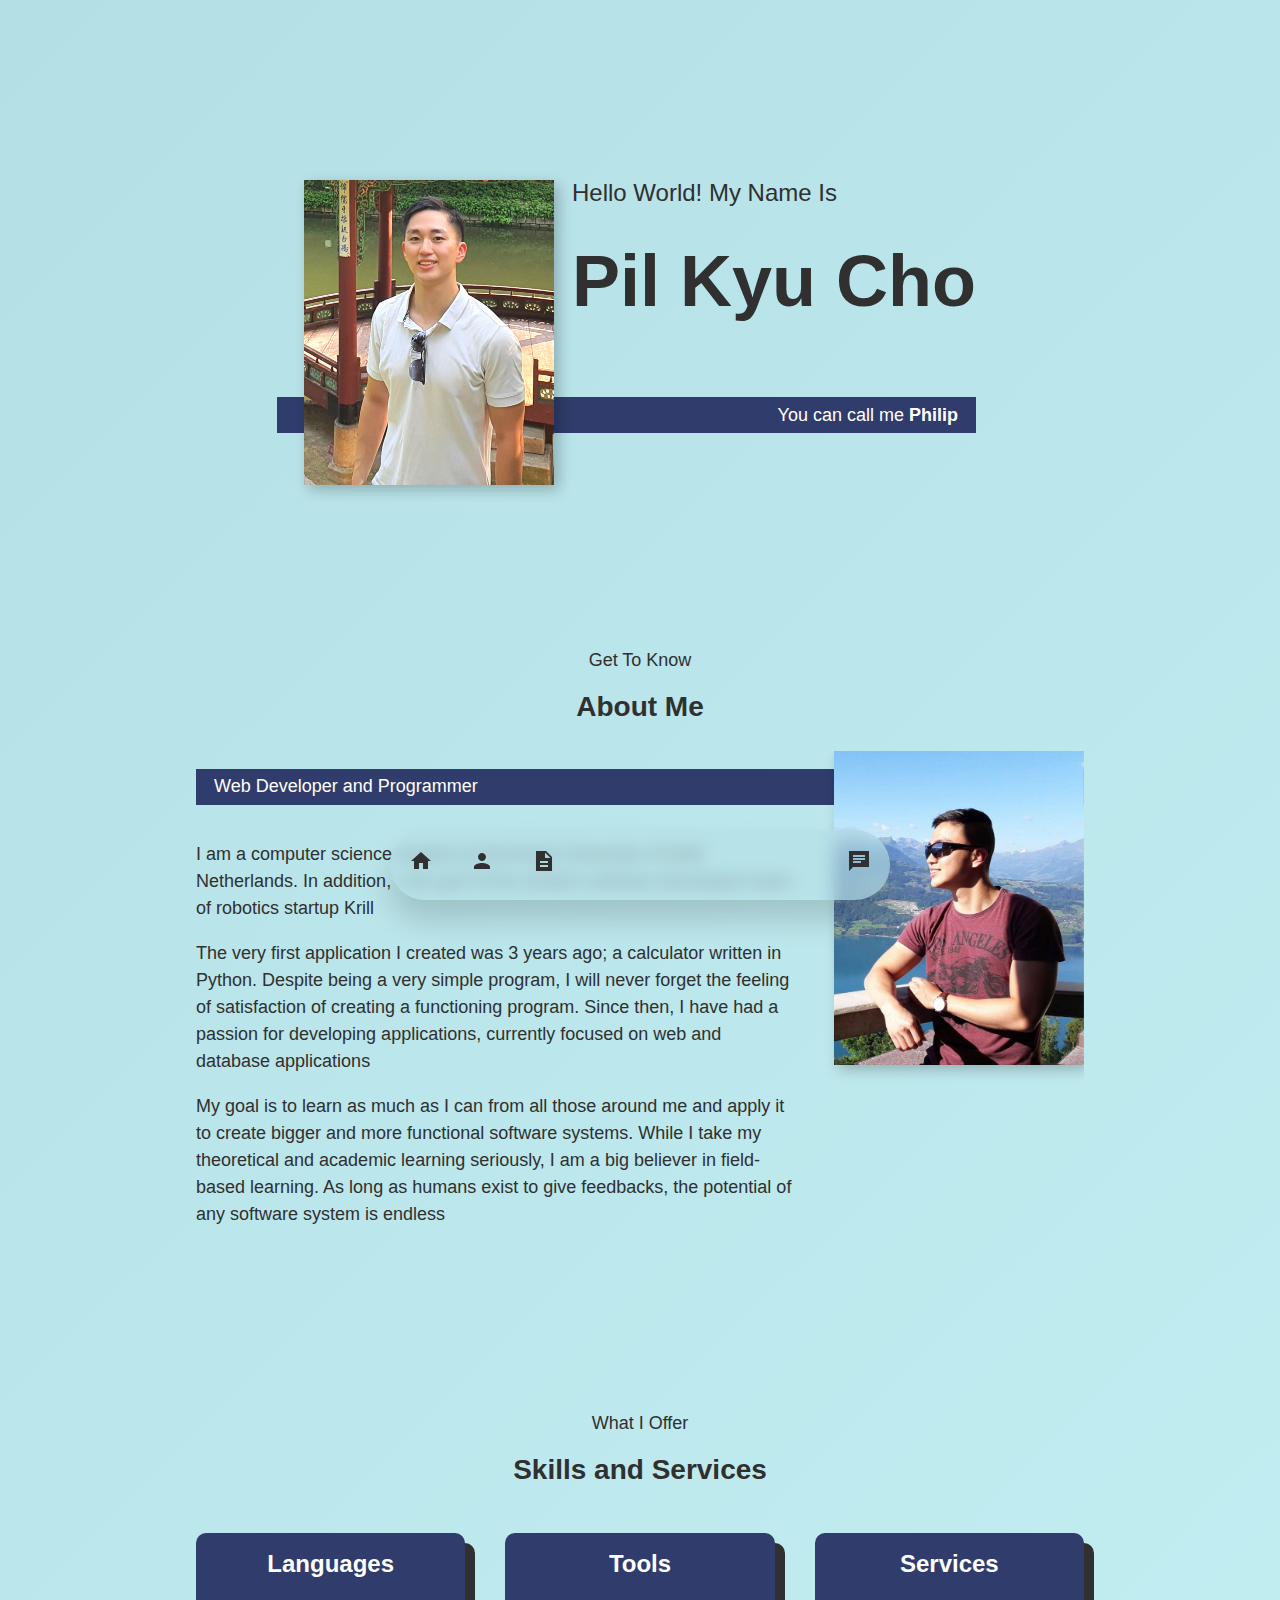
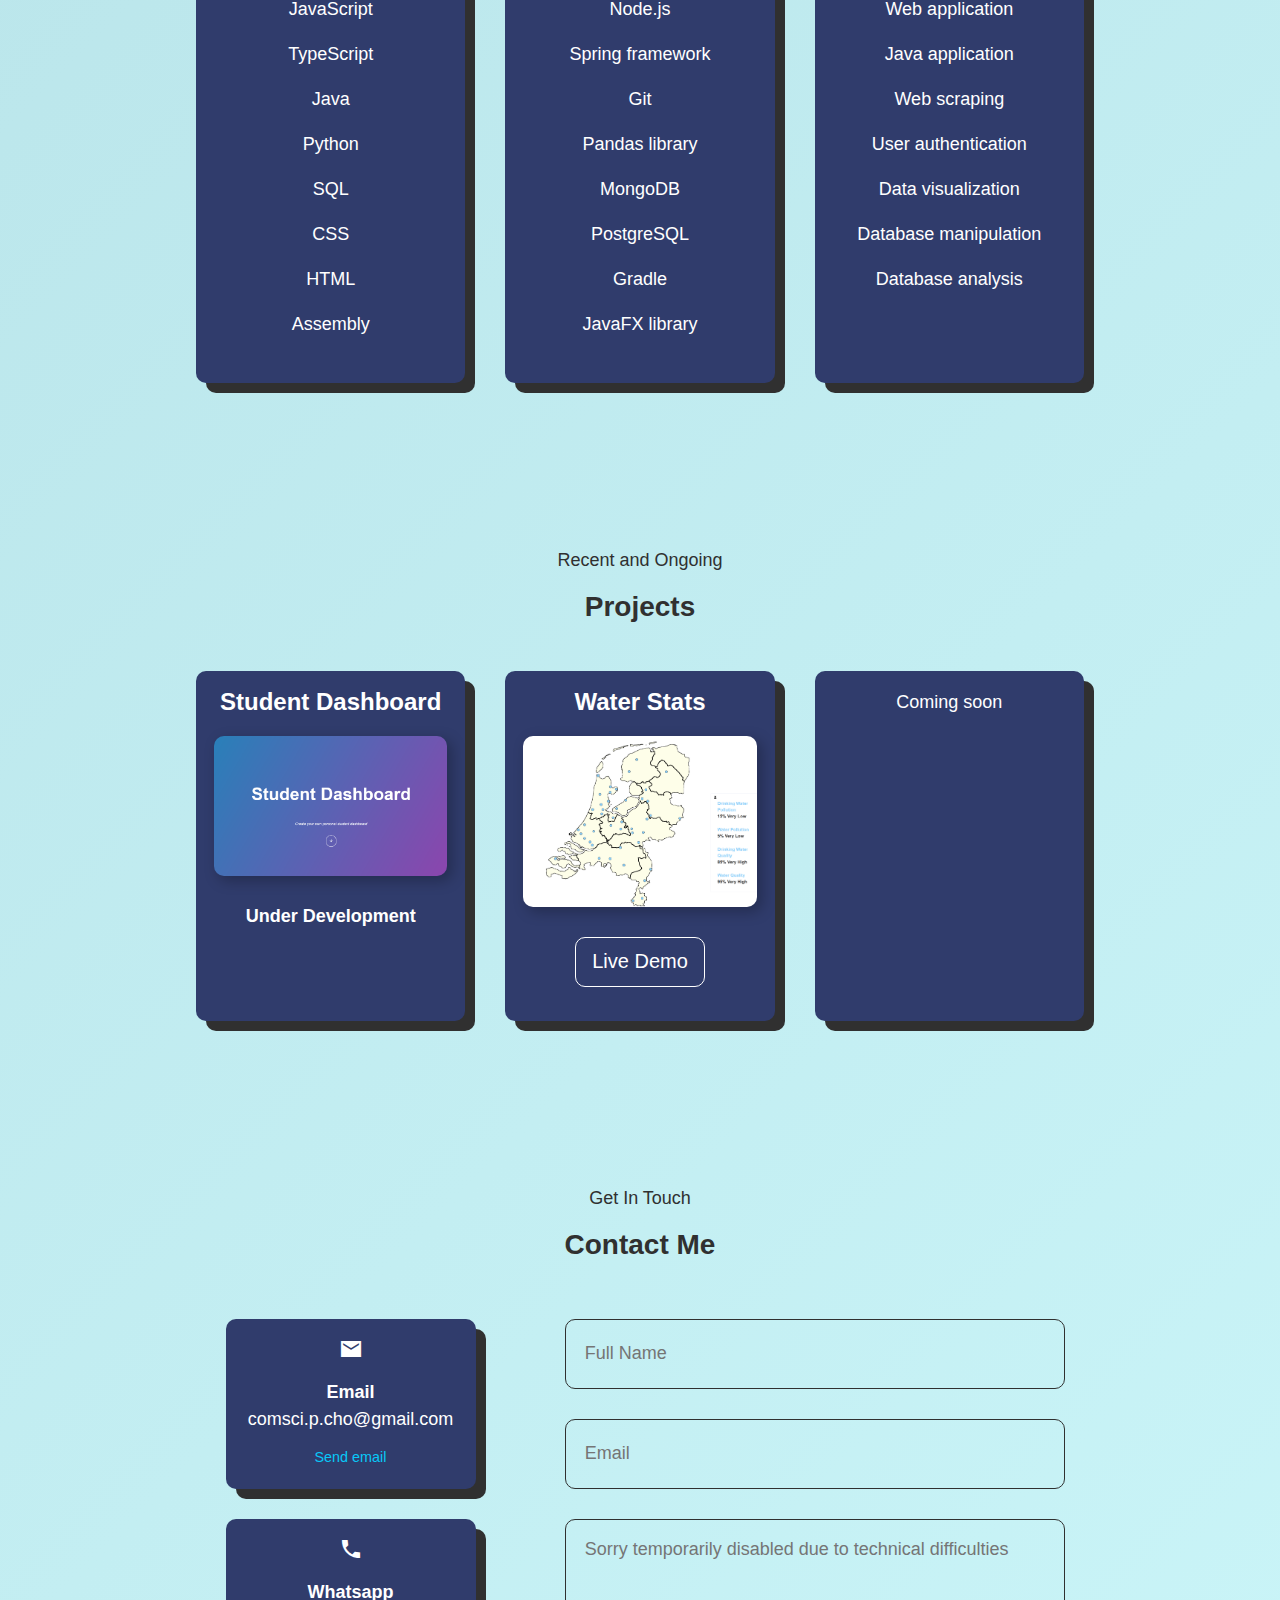
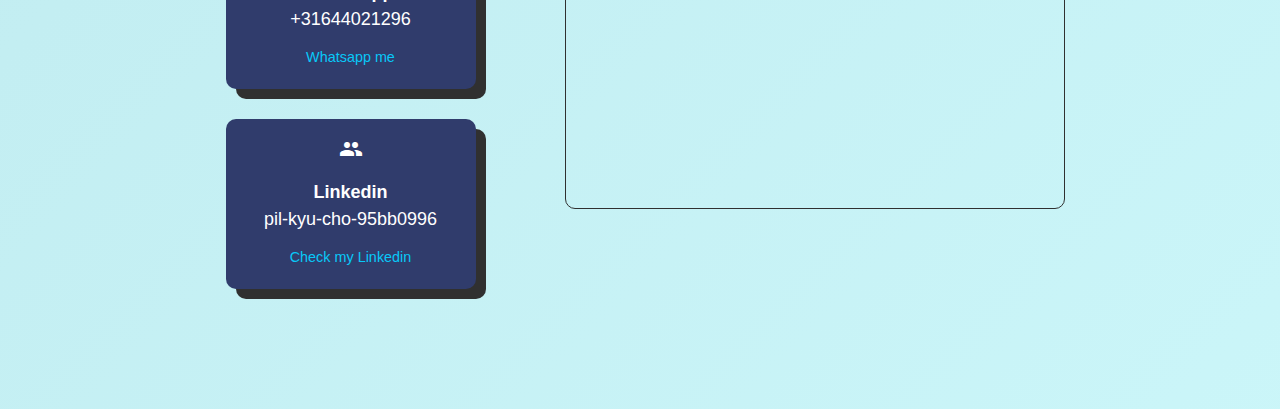
==== index.html @ 282c8490 "screenshot" ====
<!DOCTYPE html>
<html lang="en">
<head>
    <meta charset="UTF-8">
    <meta http-equiv="X-UA-Compatible" content="IE=edge">
    <meta name="viewport" content="width=device-width, initial-scale=1.0">
    <link rel="stylesheet" href="styles/style.css">
    <link rel="stylesheet" href="https://fonts.googleapis.com/icon?family=Material+Icons+Sharp"/>
    <link rel="icon" type="image/x-icon" href="images/icon.png">
    <title>Pil Kyu Cho</title>
</head>
<body>
    <!-- Home -->
    <section id="home" class="home">
        <h1 class="section_title">Hello World! My Name Is <strong>Pil Kyu Cho</strong></h1>
        <p class="section_description">You can call me <strong>Philip</strong></p>
        <img src="images/profile.png" alt="" class="home_img">
    </section>

    <!-- About me -->
    <section id="about_me" class="about_me">
        <p class="subtitle">Get To Know</p>
        <h2 class="title">About Me</h2>
        <div class="grid">
            <p class="section_description">Web Developer and Programmer</p>
            <div class="about_me_body">
                <p>I am a computer science student at Technical University of Delft, Netherlands. In addition, I am part of the 
                    student software developent team of robotics startup Krill</p>
                <p>The very first application I created was 3 years ago; a calculator written in Python. Despite being a very
                    simple program, I will never forget the feeling of satisfaction of creating a functioning program. Since then, 
                    I have had a passion for developing applications, currently focused on web and database applications</p>
                <p>My goal is to learn as much as I can from all those around me and apply it to create bigger and more 
                    functional software systems. While I take my theoretical and academic learning seriously, I am a big believer in 
                    field-based learning. As long as humans exist to give feedbacks, the potential of any software system is endless</p>
            </div>
            <img src="images/scene.png" class="about_me_img">
        </div>
    </section>

    <!-- services -->
    <section id="services" class="services">
        <p class="subtitle">What I Offer</p>
        <h2 class="title">Skills and Services</h2>
        <div class="cards">
            <!-- Languages -->
            <div class="card">
                <h3>Languages</h3>
                <p>JavaScript</p>
                <p>TypeScript</p>
                <p>Java</p>
                <p>Python</p>
                <p>SQL</p>
                <p>CSS</p>
                <p>HTML</p>
                <p>Assembly</p>
            </div>

            <!-- Tools -->
            <div class="card">
                <h3>Tools</h3>
                <p>Node.js</p>
                <p>Spring framework</p>
                <p>Git</p>
                <p>Pandas library</p>
                <p>MongoDB</p>
                <p>PostgreSQL</p>
                <p>Gradle</p>
                <P>JavaFX library</P>
            </div>

            <!-- Services -->
            <div class="card">
                <h3>Services</h3>
                <p>Web application</p>
                <p>Java application</p>
                <p>Web scraping</p>
                <p>User authentication</p>
                <p>Data visualization</p>
                <p>Database manipulation</p>
                <p>Database analysis</p>
            </div>
        </div>
    </section>

    <!-- project -->
    <section id="project" class="project">
        <p class="subtitle">Recent and Ongoing</p>
        <h2 class="title">Projects</h2>
        <div class="project_cards">

            <!-- project item #1 -->
            <div class="project_card">
                <h3>Student Dashboard</h3>
                <img src="images/dashboard.png">
                <br>
                <div><strong>Under Development</strong></div>
                <!-- <a href=""><button>Live Demo</button></a> -->
            </div>

            <!-- project item #2 -->
            <div class="project_card">
                <h3>Water Stats</h3>
                <img src="images/waterstats.png">
                <a href="https://netherlands-water-stats.herokuapp.com/"><button>Live Demo</button></a>
            </div>

            <!-- project item #3 -->
            <div class="project_card">
                <!-- <h3>Quote Generator</h3> -->
                <div>Coming soon</div>
                <!-- <img src="images/waterstats.png">
                <a href=""><button>Live Demo</button></a> -->
            </div>
        </div>
    </section>

     <!-- contact -->
    <section id="contact" class="contact">
        <p class="subtitle">Get In Touch</p>
        <h2 class="title">Contact Me</h2>
        <div class="contact_container">
            <div class="contact_cards">
                <!-- Email -->
                <div class="contact_card">
                    <span class="material-icons-sharp">email</span>
                    <div><strong>Email</strong></div>
                    <div class="detail">comsci.p.cho@gmail.com</div>
                    <a href="mailto:comsci.p.cho@gmail.com">Send email</a>
                </div>

                <!-- Whatsapp -->
                <div class="contact_card">
                    <span class="material-icons-sharp">call</span>
                    <div><strong>Whatsapp</strong></div>
                    <div class="detail">+31644021296</div>
                    <a href="https://wa.me/31644021296">Whatsapp me</a>
                </div>

                <!-- Linkedin -->
                <div class="contact_card">
                    <span class="material-icons-sharp">group</span>
                    <div><strong>Linkedin</strong></div>
                    <div class="detail">pil-kyu-cho-95bb0996</div>
                    <a href="https://www.linkedin.com/in/pil-kyu-cho-95bb0996/">Check my Linkedin</a>
                </div>
            </div>

            <!-- Message form -->
            <form onsubmit="sendEmail(); reset(); return false;">
                <div class="txt-field">
                    <input class="name" placeholder="Full Name" maxlength="50" type="text" id="name" required>
                </div>
                <div class="txt-field">
                    <input class="email" placeholder="Email" maxlength="50" type="email" id="email" required>
                </div>
                <div class="txt-field">
                    <textarea class="message" placeholder="Sorry temporarily disabled due to technical difficulties" maxlength="200" id="message"></textarea>
                </div>
                <!-- <button type="submit">Send Message</button> -->
            </form>
        </div>
    </section>

    <!-- Nav -->
    <div class="navigation">
        <div>
            <a href="#home">
                <span class= "material-icons-sharp">home</span>
            </a>
        </div>
        <div>
            <a href="#about_me">
                <span class="material-icons-sharp">person</span>
            </a>
        </div>
        <div>
            <a href="#services">
                <span class="material-icons-sharp">description</span>
            </a>
        </div>
        <div>
            <a href="#project">
                <span class="material-icons-sharp">handshake</span>
            </a>
        </div>
        <div>
            <a href="#contact">
                <span class="material-icons-sharp">chat</span>
            </a>
        </div>
    </div>
    <script src="https://smtpjs.com/v3/smtp.js"></script>
    <script>
    </script>
</body>
</html>
---- styles/style.css ----
*,
*::before,
*::after {
    box-sizing: border-box;
    overflow-x: hidden;
    scroll-behavior: smooth;
}

:root {
    --color-dark: #303030;
    --color-light: #fff;
    --color-accent: #303c6c;
    --color-chill: #08c8f8;

    --ff-primary: 'Poppins', sans-serif;
    --ff-secondary: 'Poppins', sans-serif;
    --fw-reg: 300;
    --fw-bold: 700;

    --fs-h1: 3rem;
    --fs-h2: 1.50rem;
    --fs-h3: 1.25rem;
    --fs-body: 1rem;
    --fs-a: 0.9rem;

    --bs: 0.25em 0.25em 0.75em rgba(0, 0, 0, 0.25);
}

@media (min-width: 800px) {
    :root {
        --fs-h1: 4.5rem;
        --fs-h2: 1.75rem;
        --fs-h3: 1.5rem;
        --fs-body: 1.125rem;
    }
}

body {
    background: linear-gradient(-45deg, #FBE8A6, #F4976C, #D2FDFF, #B4DFE5);
    background-size: 400% 400%;
	animation: gradient 15s ease infinite;
    color: var(--color-dark);
    margin: 0;
    font-family: var(--ff-primary);
    font-size: var(--fs-body);
    line-height: 1.5;
}

@keyframes gradient {
	0% {
		background-position: 0% 50%;
	}
	50% {
		background-position: 100% 50%;
	}
	100% {
		background-position: 0% 50%;
	}
}

section {
    padding-top: 7em;
    padding-left: 2em;
    padding-right: 2em;
}

img {
    display: block;
    max-width: 100%;
    box-shadow: var(--bs);
}

h1, h2, h3 {
    line-height: 1.1;
    margin: 0;
}

h1 {font-size: var(--fs-h1);}
h2 {font-size: var(--fs-h2);}
h3 {font-size: var(--fs-h3);}


/* General */
.section_title {
    font-size: var(--fs-h3);
    font-weight: var(--fw-reg);
    margin-bottom: 1em;
    text-align: left;
}

.section_title strong{
    display: block;
    overflow-y: hidden;
    margin-top: 0.5em;
    font-size: var(--fs-h1);
    font-weight: var(--fw-bold);
}

.section_description {
    background: var(--color-accent);
    font-family: var(--ff-secondary);
    padding: 0.25em 1em;
    color: var(--color-light);
    margin-bottom: 1em;
}

.title, .subtitle{
    text-align: center;
    margin-bottom: 1em;
    overflow-y: hidden;
}

button {
    margin-top: 20px;
    border-radius: 20px;
    padding: 1rem 2rem;
    font-size: 20px;
    color: var(--color-dark);
    cursor: pointer;
    outline: none;
    background-color: Transparent;
    border: 1px solid var(--color-dark);
}

button:hover {
    background: var(--color-accent);
    transition: 0.2s;
    color: var(--color-light);
    border-color: var(--color-accent);
}

h3 {
    overflow-y: hidden;
}

/* Home */
.home {
    position: relative;
    text-align: center;
    padding-bottom: 1em;
}

@media (min-width: 600px) {
    .home {
        padding-top: 10em;
        display: grid;
        width: min-content;
        margin: 0 auto;
        grid-column-gap: 1em;
        grid-template-areas: 
            "img title"
            "img subtitle";
        grid-template-columns: min-content max-content;
    }

    .home_img {
        grid-area: img;
        min-width: 250px;
        position: relative;
        z-index: 2;
    }

    .section_description {
        align-self: start;
        grid-column: -1/1;
        grid-row: 2;
        text-align: right;
        position: relative;
        left: -1.5em;
        width: calc(100% + 1.5em)
    }
}

/* About me */
.about_me {
    max-width: 1000px;
    margin: 0 auto;
}

.about_me .section_description {
    text-align: center;
    left: 0;
}

@media (min-width: 600px) {
    .grid {
        display: grid;
        margin: 20px;
        grid-template-columns: 1fr 250px;
        grid-template-areas: 
            "title img"
            "subtitle img"
            "text img";
        grid-column-gap: 2em;
    }

    .about_me .section_description {
        grid-column: -1/1;
        grid-row: 1;
        position: relative;
        padding-right: calc(250px + 4em);
        text-align: left;
    }

    .about_me_img {
        grid-area: img;
        z-index: 1;
    }
}

/* Skills and services */
.services {
    text-align: center;
    max-width: 500px;
    margin: 0 auto;
}

.services .cards {
    display: inline-block;
    align-items: center;
    color: var(--color-light);
}

.services .card {
    background: var(--color-accent);
    border-radius: 10px;
    box-shadow: 10px 10px var(--color-dark);
    margin: 30px 10px 30px;
    width: 250px;
    height: 450px;
    padding: 1em;
}

.services .p {
    text-align: left;
}


@media (min-width: 1000px) {
    .services {
        max-width: 1000px;
    }

    .services .cards {
        display: flex;
    }

    .services .card {
        width: 300px;
        margin: 20px;
    }
}

/* Project */
.project {
    text-align: center;
    max-width: 500px;
    margin: 0 auto;
}

.project_cards {
    display: inline-block;
    align-items: center;
    color: var(--color-light);
}

.project_card {
    background: var(--color-accent);
    border-radius: 10px;
    box-shadow: 10px 10px var(--color-dark);
    margin: 30px 10px 30px;
    width: 250px;
    height: 350px;
    padding: 1em;
    overflow: hidden;
}

.project_card img {
    border-radius: 10px;
    margin-top: 20px;
}

.project_card button {
    border-radius: 10px;
    margin-top: 30px;
    padding: 0.8rem 1rem;
    background-color: Transparent;
    color: var(--color-light);
    border: 1px solid var(--color-light);
}

.project_card button:hover {
    transition: 0.2s;
    color: var(--color-chill);
    border-color: var(--color-chill);
}

@media (min-width: 1000px) {
    .project {
        max-width: 1000px;
    }

    .project_cards {
        display: flex;
    }

    .project_card {
        width: 300px;
        margin: 20px;
    }
}

/* Contact */
.contact {
    max-width: 1000px;
    margin: 0 auto;
    margin-bottom: 100px;
}

.contact_container {
    margin: 0 auto;
}

.contact_cards {
    text-align: center;
    margin: 0 auto;
    height: 620px;
    width: 270px;
    color: var(--color-light);
}

.contact_card {
    background: var(--color-accent);
    border-radius: 10px;
    box-shadow: 10px 10px var(--color-dark);
    padding: 1em;
    margin: 0 auto;
    margin-top: 30px;
    width: 250px;
    height: 170px;
}

.contact_card .detail {
    margin-bottom: 10px;
}

.contact_card span {
    margin-bottom: 10px;
}

.contact_card a {
    color: var(--color-chill);
    text-decoration: none;
    font-size: var(--fs-a);
}

.contact_card a:hover {
    text-decoration: underline;
}

.contact form {
    border-radius: 10px;
    margin: 0 auto;
    width: 280px;
    height: 620px;
}

.contact form button{
    cursor: pointer;
}

.contact .name {
    margin-top: 30px;
}

.contact .name, .contact .email {
    height: 70px;
    font-size: var(--fs-body);
    width: 100%;
    padding: 1.2rem;
    margin-bottom: 30px;
    border-radius: 10px;
    border: 1px solid var(--color-dark);
    background: none;
    outline: none;
}

.contact .message {
    width: 100%;
    height: 290px;
    font-size: var(--fs-body);
    border-radius: 10px;
    border: 1px solid var(--color-dark);
    background: none;
    outline: none;
    resize: none;
    font-family: var(--ff-primary);
    padding: 1.2rem;
    
}

@media (min-width: 900px) {
    .contact_container {
        display: flex;
        grid-template-columns: 30% auto;
    }

    .contact_cards {
        margin: 0 auto;
        text-align: center;
    }

    .contact form {
        width: 500px;
    }
}

/* Navigation */
.navigation {
    border-radius: 40px;
    min-width: 300px;
    width: 350px;
    height: 70px;
    position: fixed;
    left: 50%;
    bottom: 0;
    transform: translateX(-50%);
    display: flex;
    justify-content: center;
    align-items: center;
    z-index: 2;
    background-color: #b4dfe59f;
    -webkit-backdrop-filter: blur(8px);
    backdrop-filter: blur(8px);
    box-shadow: 0 20px 30px rgba(0, 0, 0, 0.15);
}

.navigation div {
    margin: 0 auto;
}

.navigation span {
    color: var(--color-dark);
}

@media (min-width: 900px) {
    .navigation {
        width: 500px;
    }
}
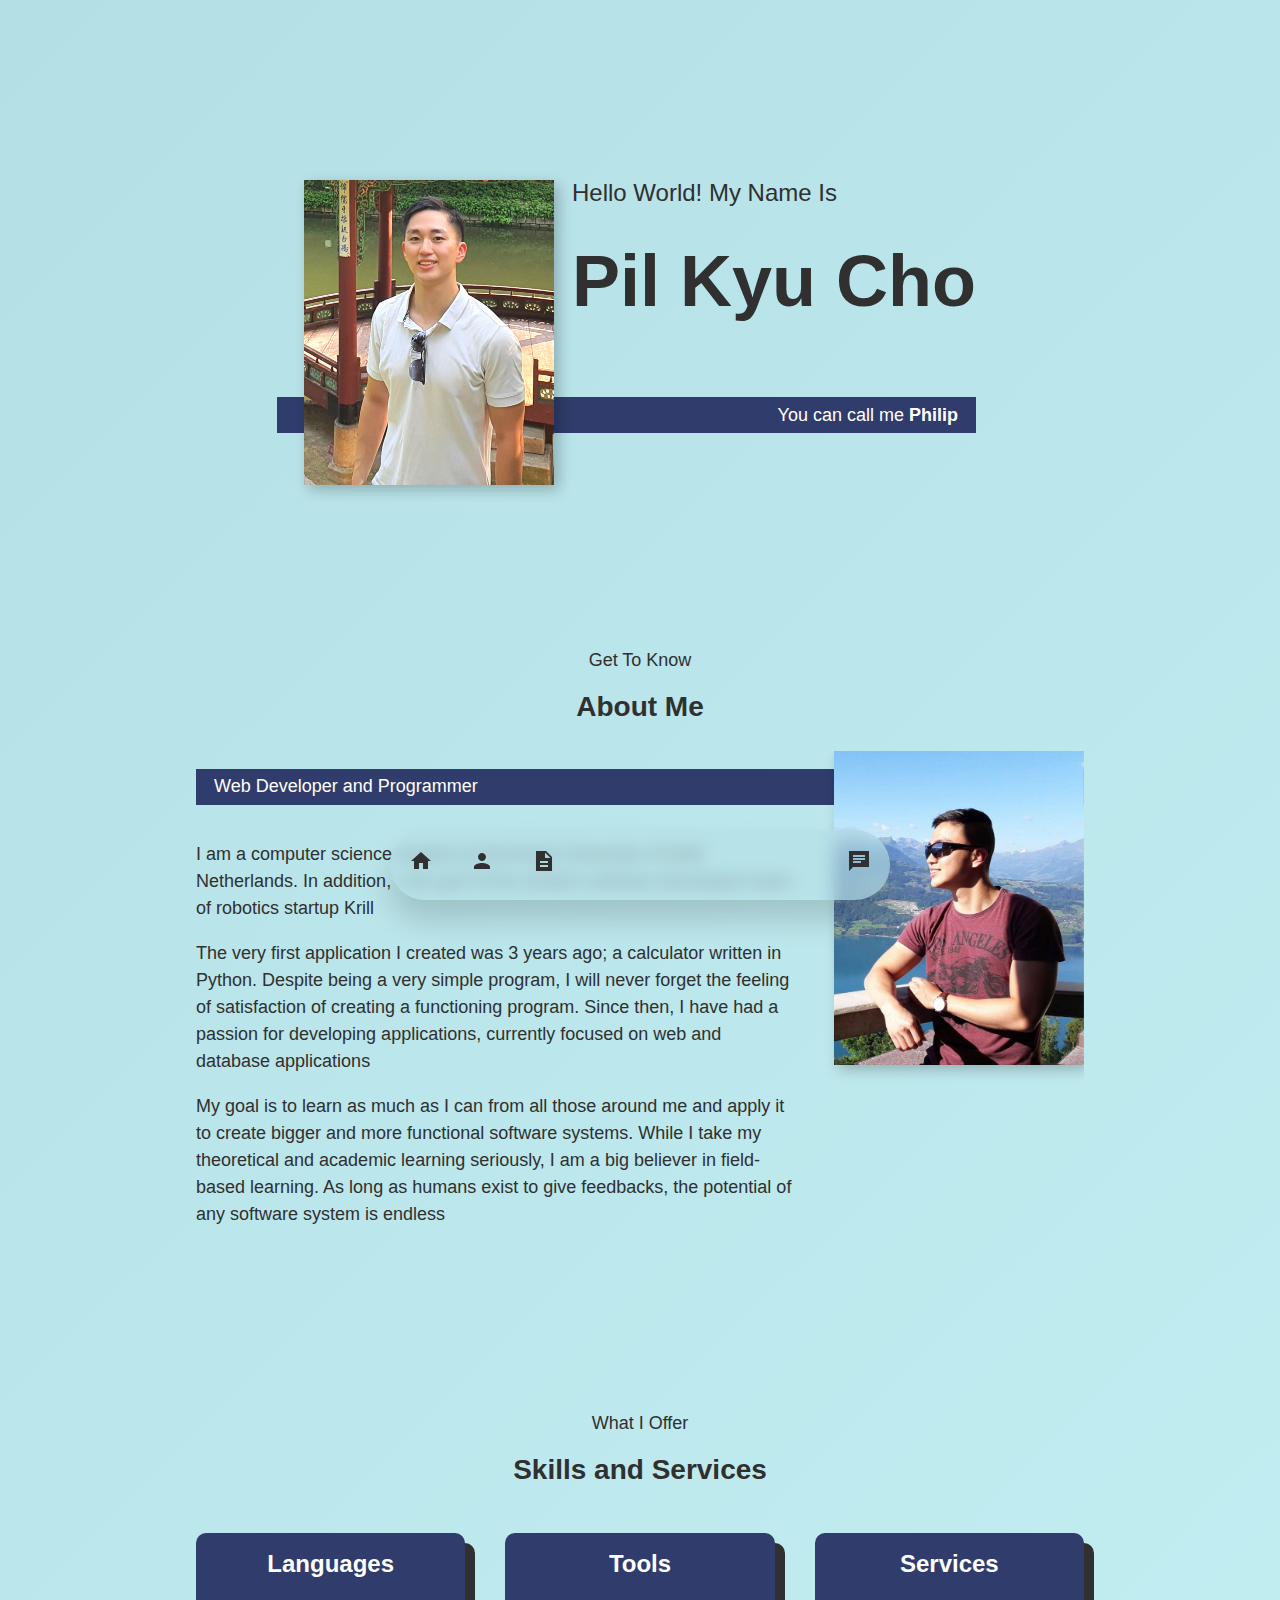
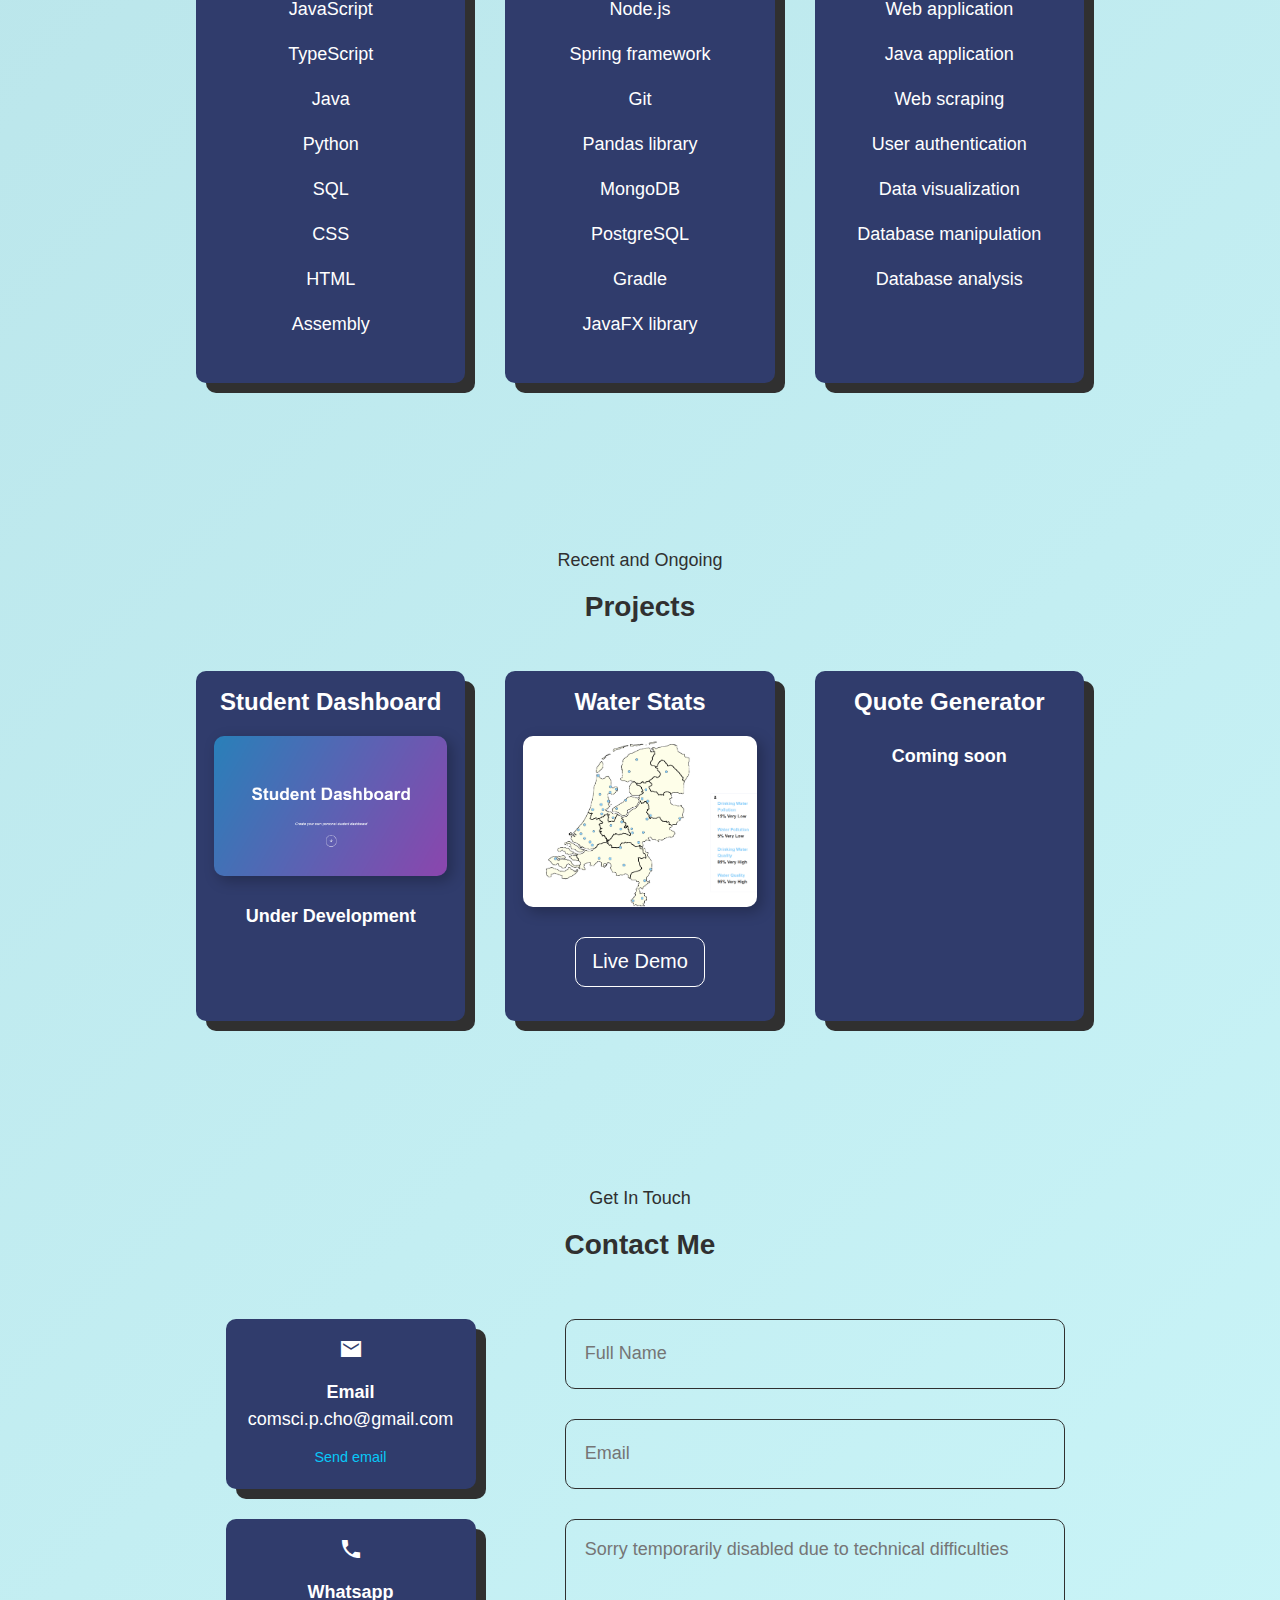
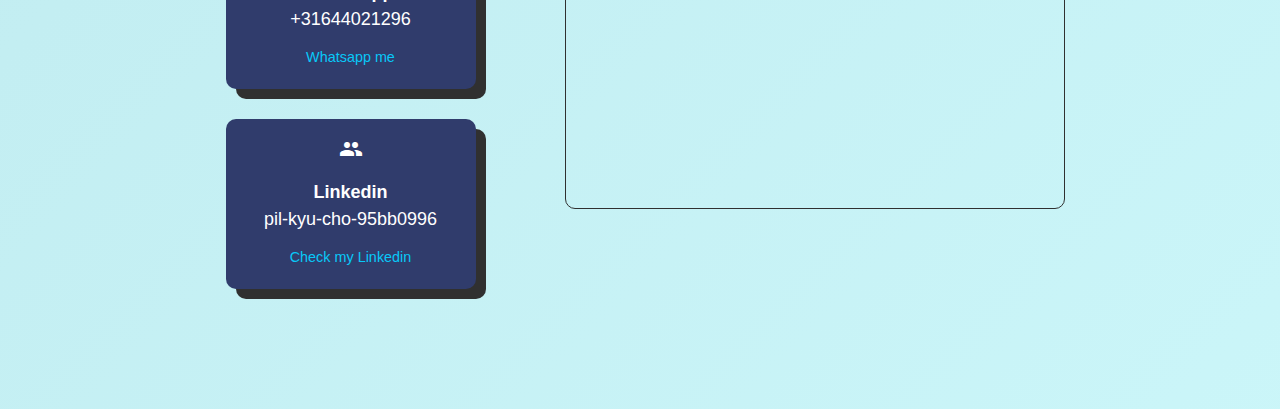
==== commit 0cf3ac5a: "edit demos" ====
--- a/index.html
+++ b/index.html
@@ -106,8 +106,9 @@
 
             <!-- project item #3 -->
             <div class="project_card">
-                <!-- <h3>Quote Generator</h3> -->
-                <div>Coming soon</div>
+                <h3>Quote Generator</h3>
+                <br>
+                <div><strong>Coming soon</strong></div>
                 <!-- <img src="images/waterstats.png">
                 <a href=""><button>Live Demo</button></a> -->
             </div>
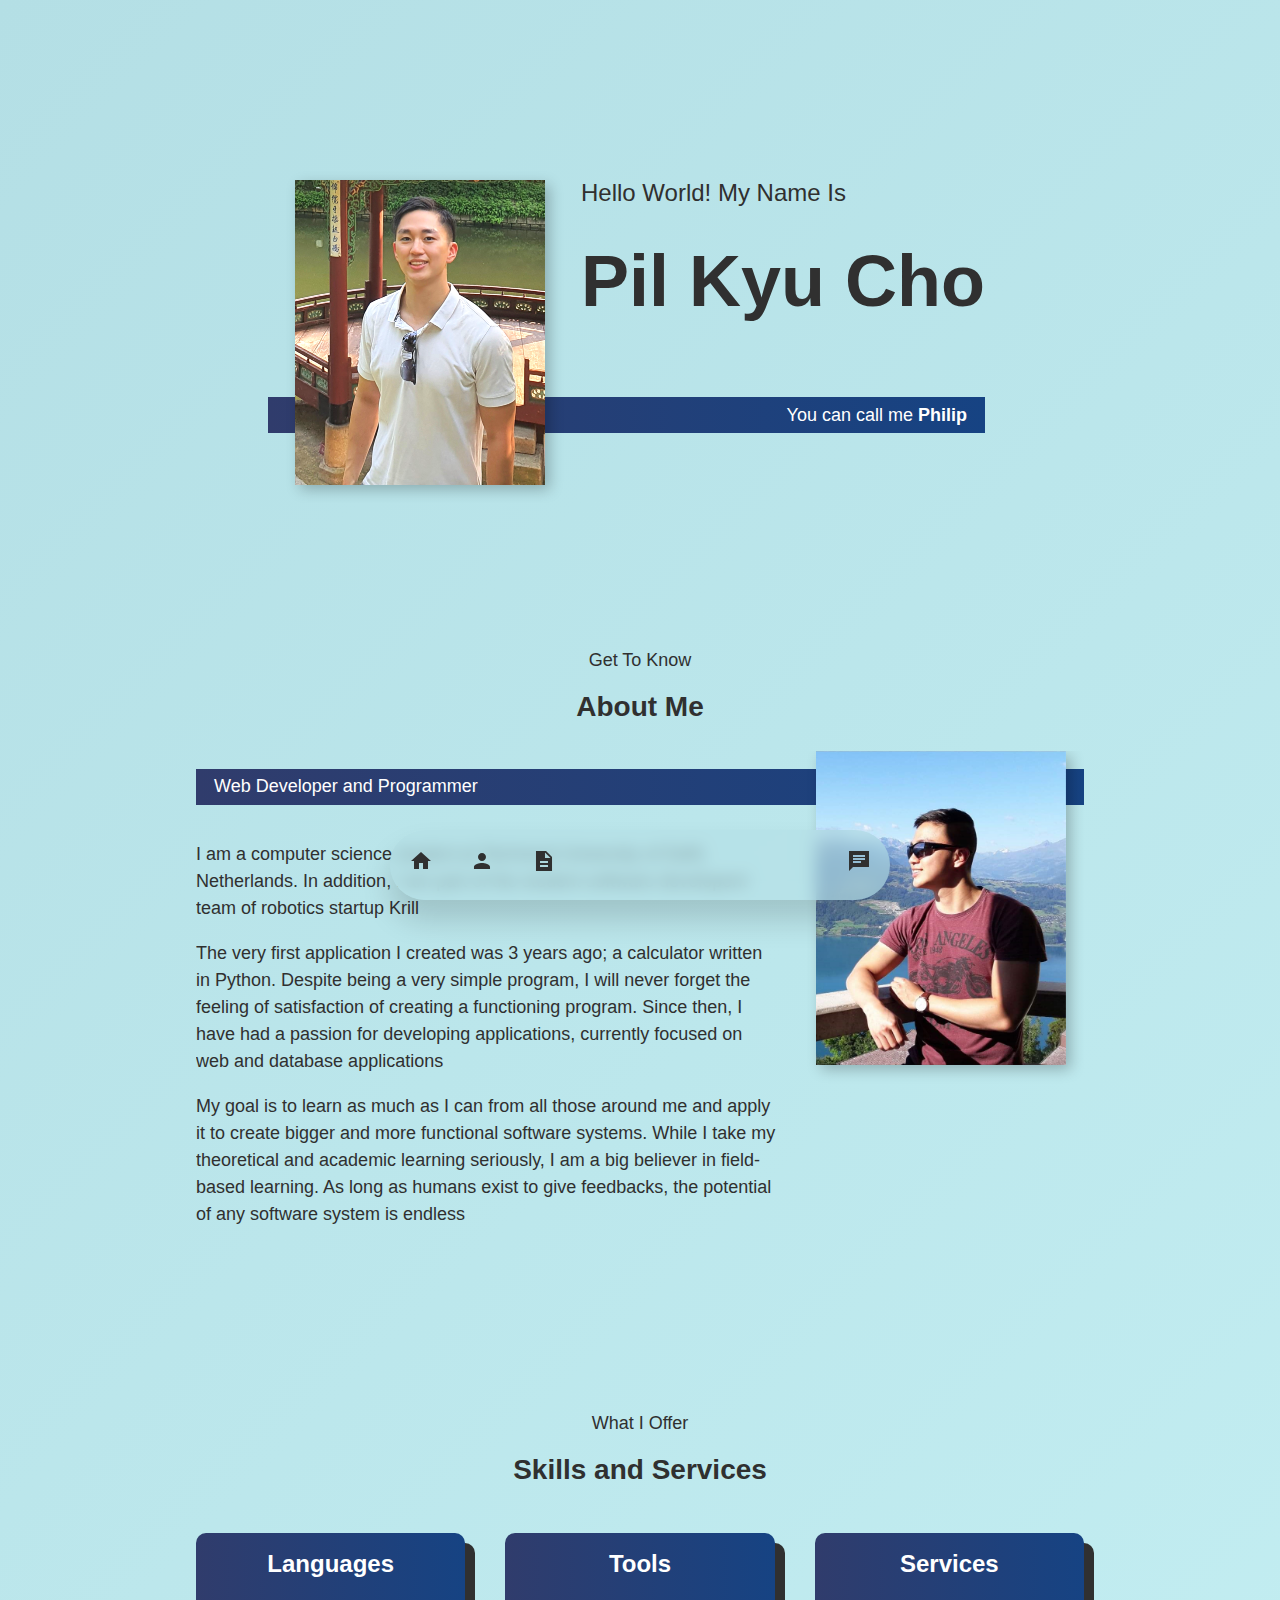
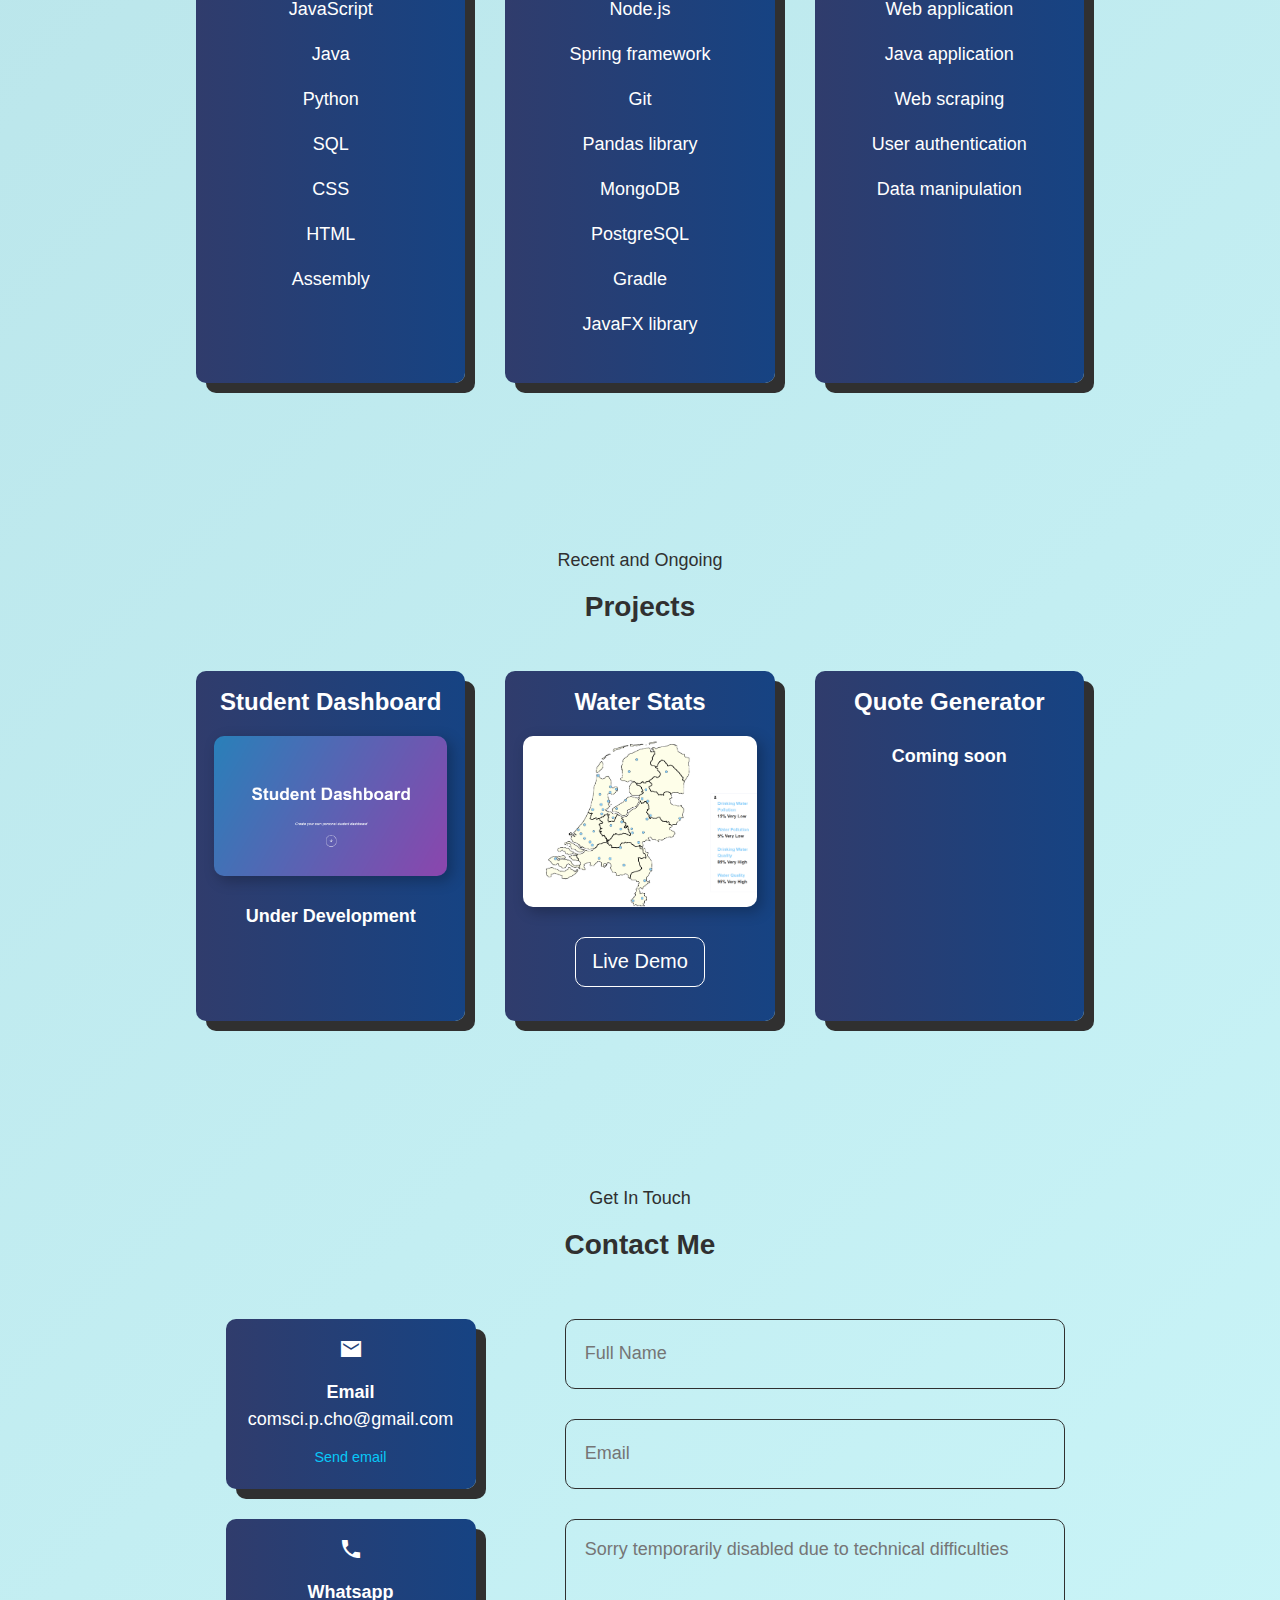
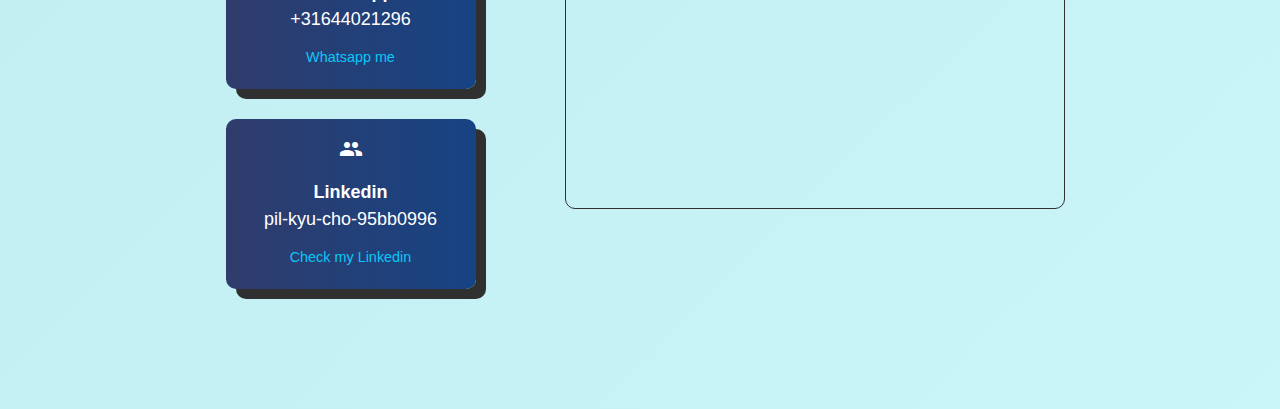
==== commit 6beeb277: "remove typescript" ====
--- a/index.html
+++ b/index.html
@@ -46,7 +46,6 @@
             <div class="card">
                 <h3>Languages</h3>
                 <p>JavaScript</p>
-                <p>TypeScript</p>
                 <p>Java</p>
                 <p>Python</p>
                 <p>SQL</p>
@@ -75,9 +74,7 @@
                 <p>Java application</p>
                 <p>Web scraping</p>
                 <p>User authentication</p>
-                <p>Data visualization</p>
-                <p>Database manipulation</p>
-                <p>Database analysis</p>
+                <p>Data manipulation</p>
             </div>
         </div>
     </section>
--- a/styles/style.css
+++ b/styles/style.css
@@ -10,6 +10,7 @@
     --color-dark: #303030;
     --color-light: #fff;
     --color-accent: #303c6c;
+    --color-accent-support: rgb(22, 67, 131);
     --color-chill: #08c8f8;
 
     --ff-primary: 'Poppins', sans-serif;
@@ -97,7 +98,7 @@
 }
 
 .section_description {
-    background: var(--color-accent);
+    background: linear-gradient(90deg, var(--color-accent), var(--color-accent-support));
     font-family: var(--ff-secondary);
     padding: 0.25em 1em;
     color: var(--color-light);
@@ -120,11 +121,11 @@
     outline: none;
     background-color: Transparent;
     border: 1px solid var(--color-dark);
+    transition: 0.2s;
 }
 
 button:hover {
     background: var(--color-accent);
-    transition: 0.2s;
     color: var(--color-light);
     border-color: var(--color-accent);
 }
@@ -146,7 +147,7 @@
         display: grid;
         width: min-content;
         margin: 0 auto;
-        grid-column-gap: 1em;
+        grid-column-gap: 2em;
         grid-template-areas: 
             "img title"
             "img subtitle";
@@ -192,6 +193,7 @@
             "subtitle img"
             "text img";
         grid-column-gap: 2em;
+        padding-right: 1em;
     }
 
     .about_me .section_description {
@@ -222,7 +224,7 @@
 }
 
 .services .card {
-    background: var(--color-accent);
+    background: linear-gradient(90deg, var(--color-accent), var(--color-accent-support));
     border-radius: 10px;
     box-shadow: 10px 10px var(--color-dark);
     margin: 30px 10px 30px;
@@ -265,7 +267,7 @@
 }
 
 .project_card {
-    background: var(--color-accent);
+    background: linear-gradient(90deg, var(--color-accent), var(--color-accent-support));
     border-radius: 10px;
     box-shadow: 10px 10px var(--color-dark);
     margin: 30px 10px 30px;
@@ -290,7 +292,6 @@
 }
 
 .project_card button:hover {
-    transition: 0.2s;
     color: var(--color-chill);
     border-color: var(--color-chill);
 }
@@ -330,7 +331,7 @@
 }
 
 .contact_card {
-    background: var(--color-accent);
+    background: linear-gradient(90deg, var(--color-accent), var(--color-accent-support));
     border-radius: 10px;
     box-shadow: 10px 10px var(--color-dark);
     padding: 1em;
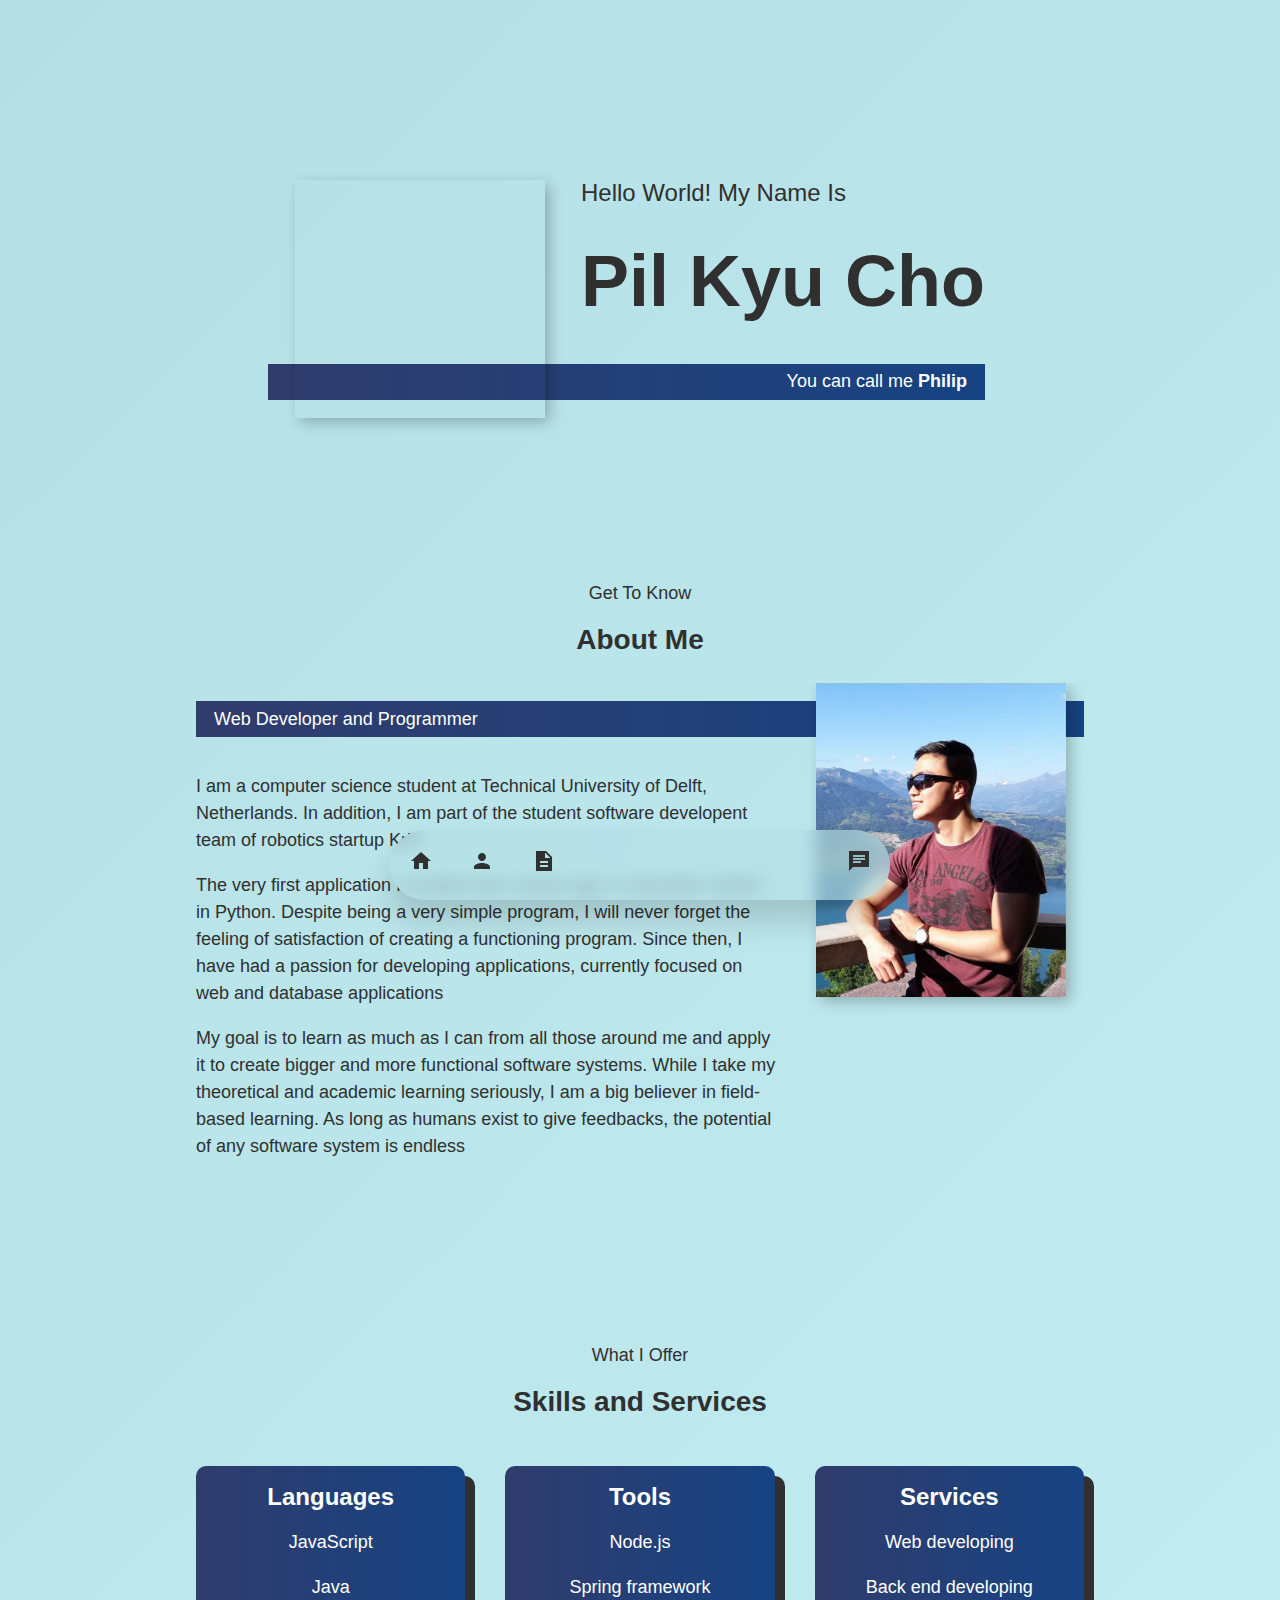
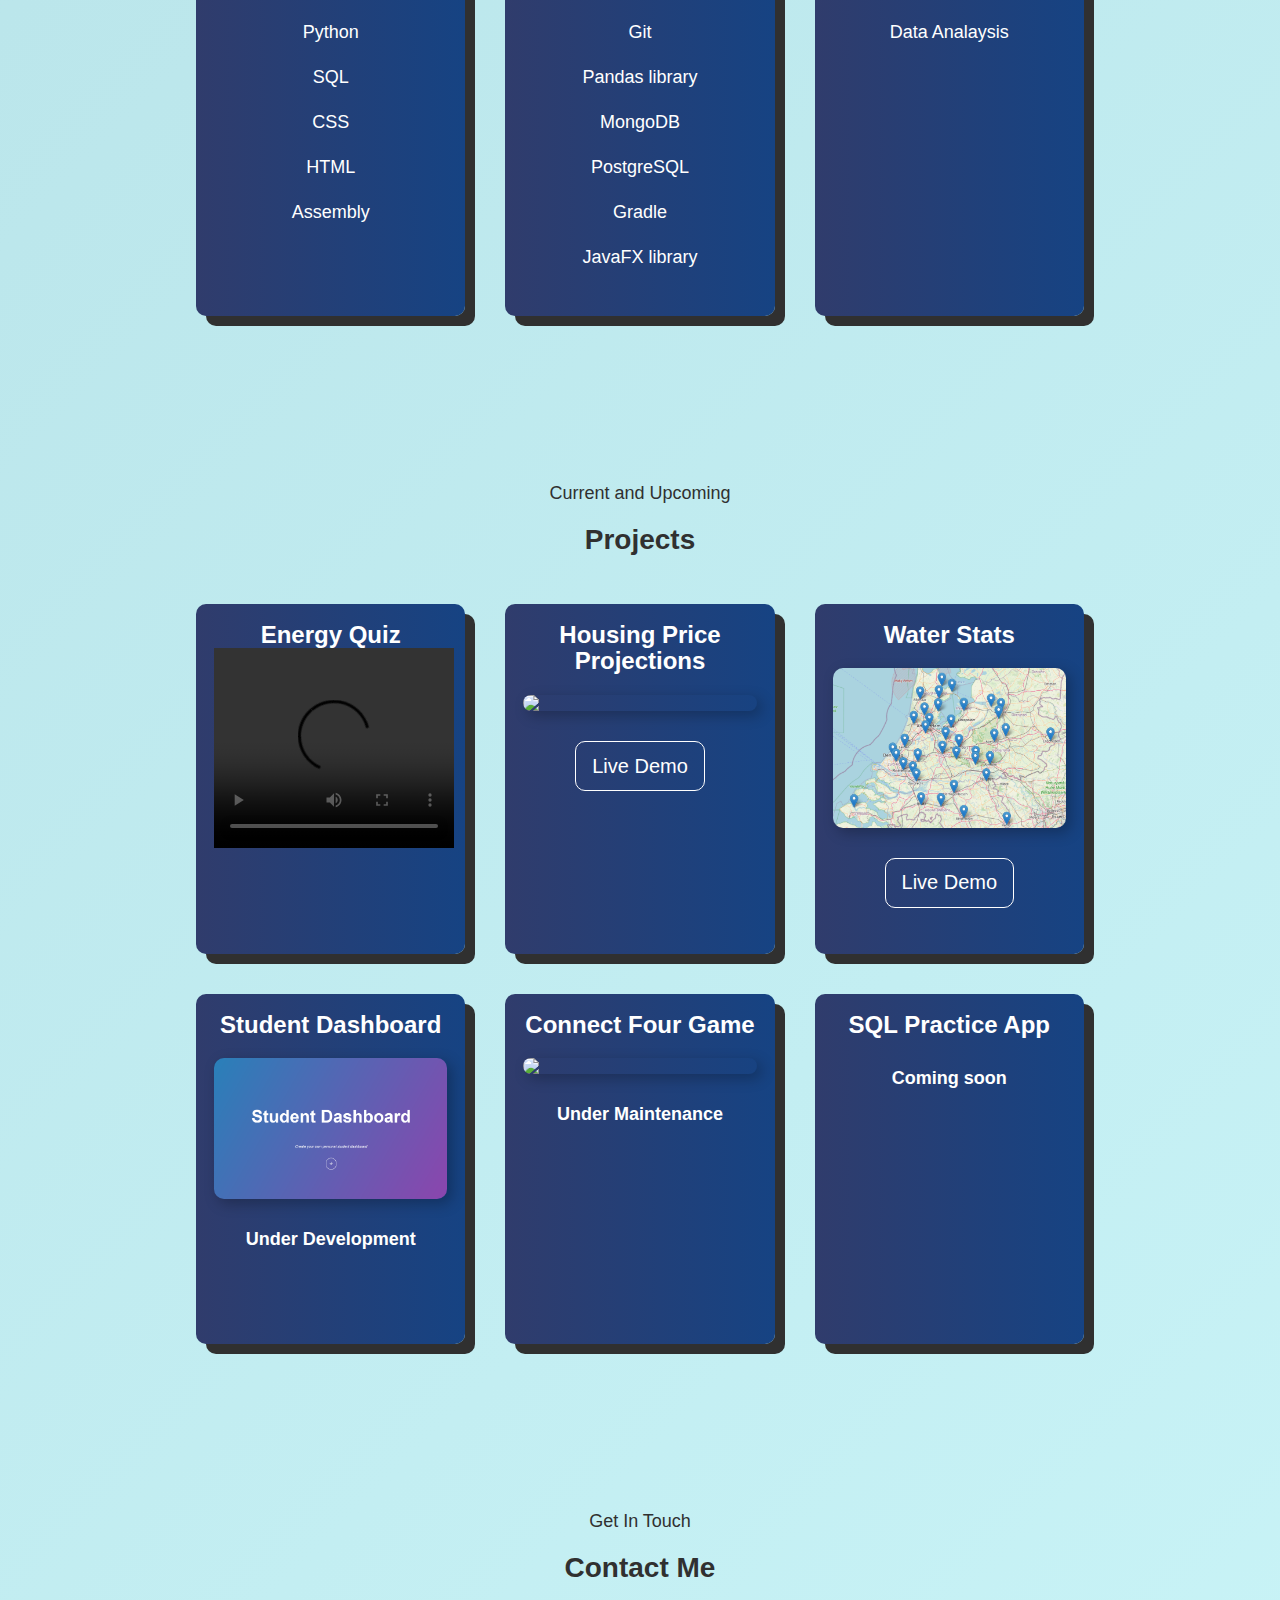
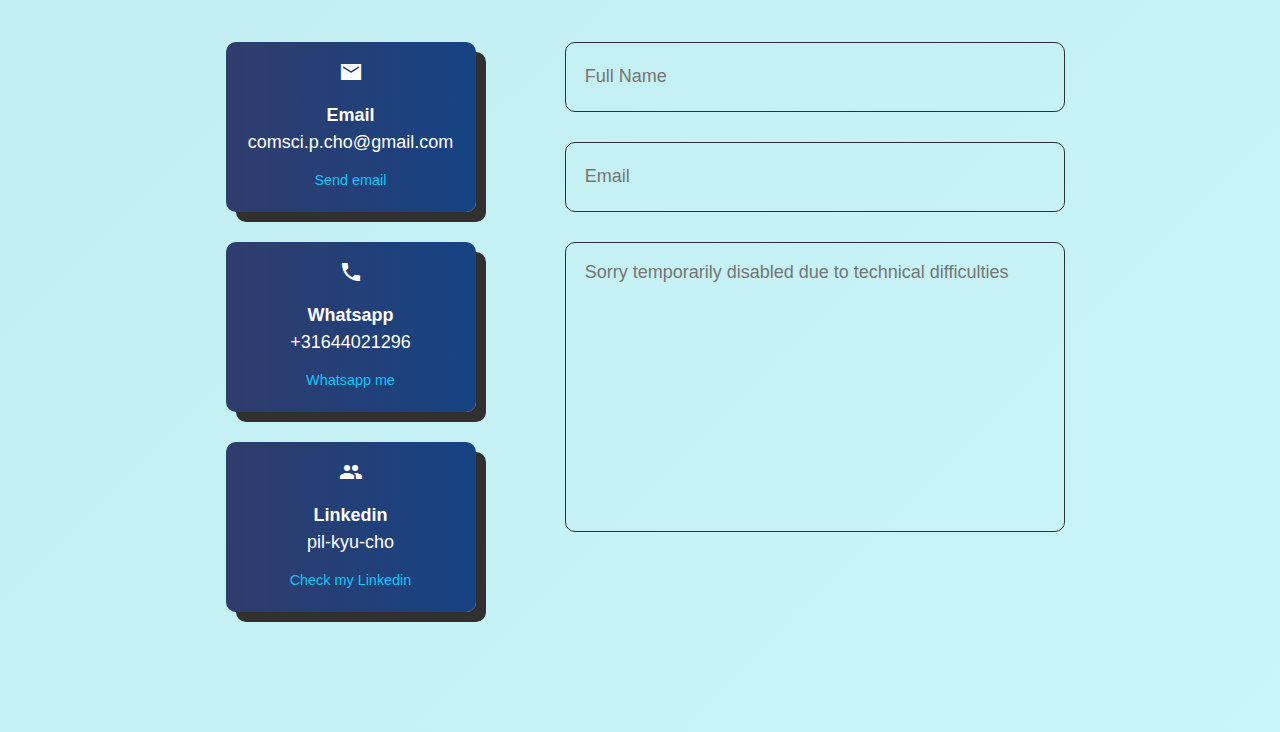
==== commit 93615f62: "updated project cards" ====
--- a/index.html
+++ b/index.html
@@ -70,22 +70,42 @@
             <!-- Services -->
             <div class="card">
                 <h3>Services</h3>
-                <p>Web application</p>
-                <p>Java application</p>
-                <p>Web scraping</p>
-                <p>User authentication</p>
-                <p>Data manipulation</p>
+                <p>Web developing</p>
+                <p>Back end developing</p>
+                <p>Data Analaysis</p>
             </div>
         </div>
     </section>
 
     <!-- project -->
-    <section id="project" class="project">
-        <p class="subtitle">Recent and Ongoing</p>
+    <section class="project">
+        <p class="subtitle">Current and Upcoming</p>
         <h2 class="title">Projects</h2>
         <div class="project_cards">
-
             <!-- project item #1 -->
+            <div class="project_card">
+                <h3>Energy Quiz</h3>
+                <video width="240" height="200" controls>
+                    <source src="videos/energy_quiz_demo.mp4" type="video/mp4">
+                </video> 
+            </div>
+
+            <!-- project item #2 -->
+            <div class="project_card">
+                <h3>Housing Price Projections</h3>
+                <img src="images/housing_price_projection.png">
+                <a href="https://github.com/tetra-code/house_price_projection"><button>Live Demo</button></a>
+            </div>
+
+            <!-- project item #3 -->
+            <div class="project_card">
+                <h3>Water Stats</h3>
+                <img src="images/waterstats.png">
+                <a href="https://netherlands-water-stats.herokuapp.com/"><button>Live Demo</button></a>
+            </div>
+        </div>
+        <div class="project_cards">
+            <!-- project item #4 -->
             <div class="project_card">
                 <h3>Student Dashboard</h3>
                 <img src="images/dashboard.png">
@@ -94,20 +114,21 @@
                 <!-- <a href=""><button>Live Demo</button></a> -->
             </div>
 
-            <!-- project item #2 -->
-            <div class="project_card">
-                <h3>Water Stats</h3>
-                <img src="images/waterstats.png">
-                <a href="https://netherlands-water-stats.herokuapp.com/"><button>Live Demo</button></a>
-            </div>
-
-            <!-- project item #3 -->
-            <div class="project_card">
-                <h3>Quote Generator</h3>
+            <!-- project item #5 -->
+            <div class="project_card">
+                <h3>Connect Four Game</h3>
+                <img src="images/connect_four.png">
+                <br>
+                <div><strong>Under Maintenance</strong></div>
+                <!-- <a href=""><button>Live Demo</button></a> -->
+            </div>
+
+            <!-- project item #6 -->
+            <div class="project_card">
+                <h3>SQL Practice App</h3>
                 <br>
                 <div><strong>Coming soon</strong></div>
-                <!-- <img src="images/waterstats.png">
-                <a href=""><button>Live Demo</button></a> -->
+                <!-- <a href=""><button>Live Demo</button></a> -->
             </div>
         </div>
     </section>
@@ -138,8 +159,8 @@
                 <div class="contact_card">
                     <span class="material-icons-sharp">group</span>
                     <div><strong>Linkedin</strong></div>
-                    <div class="detail">pil-kyu-cho-95bb0996</div>
-                    <a href="https://www.linkedin.com/in/pil-kyu-cho-95bb0996/">Check my Linkedin</a>
+                    <div class="detail">pil-kyu-cho</div>
+                    <a href="https://www.linkedin.com/in/pil-kyu-cho/">Check my Linkedin</a>
                 </div>
             </div>
 
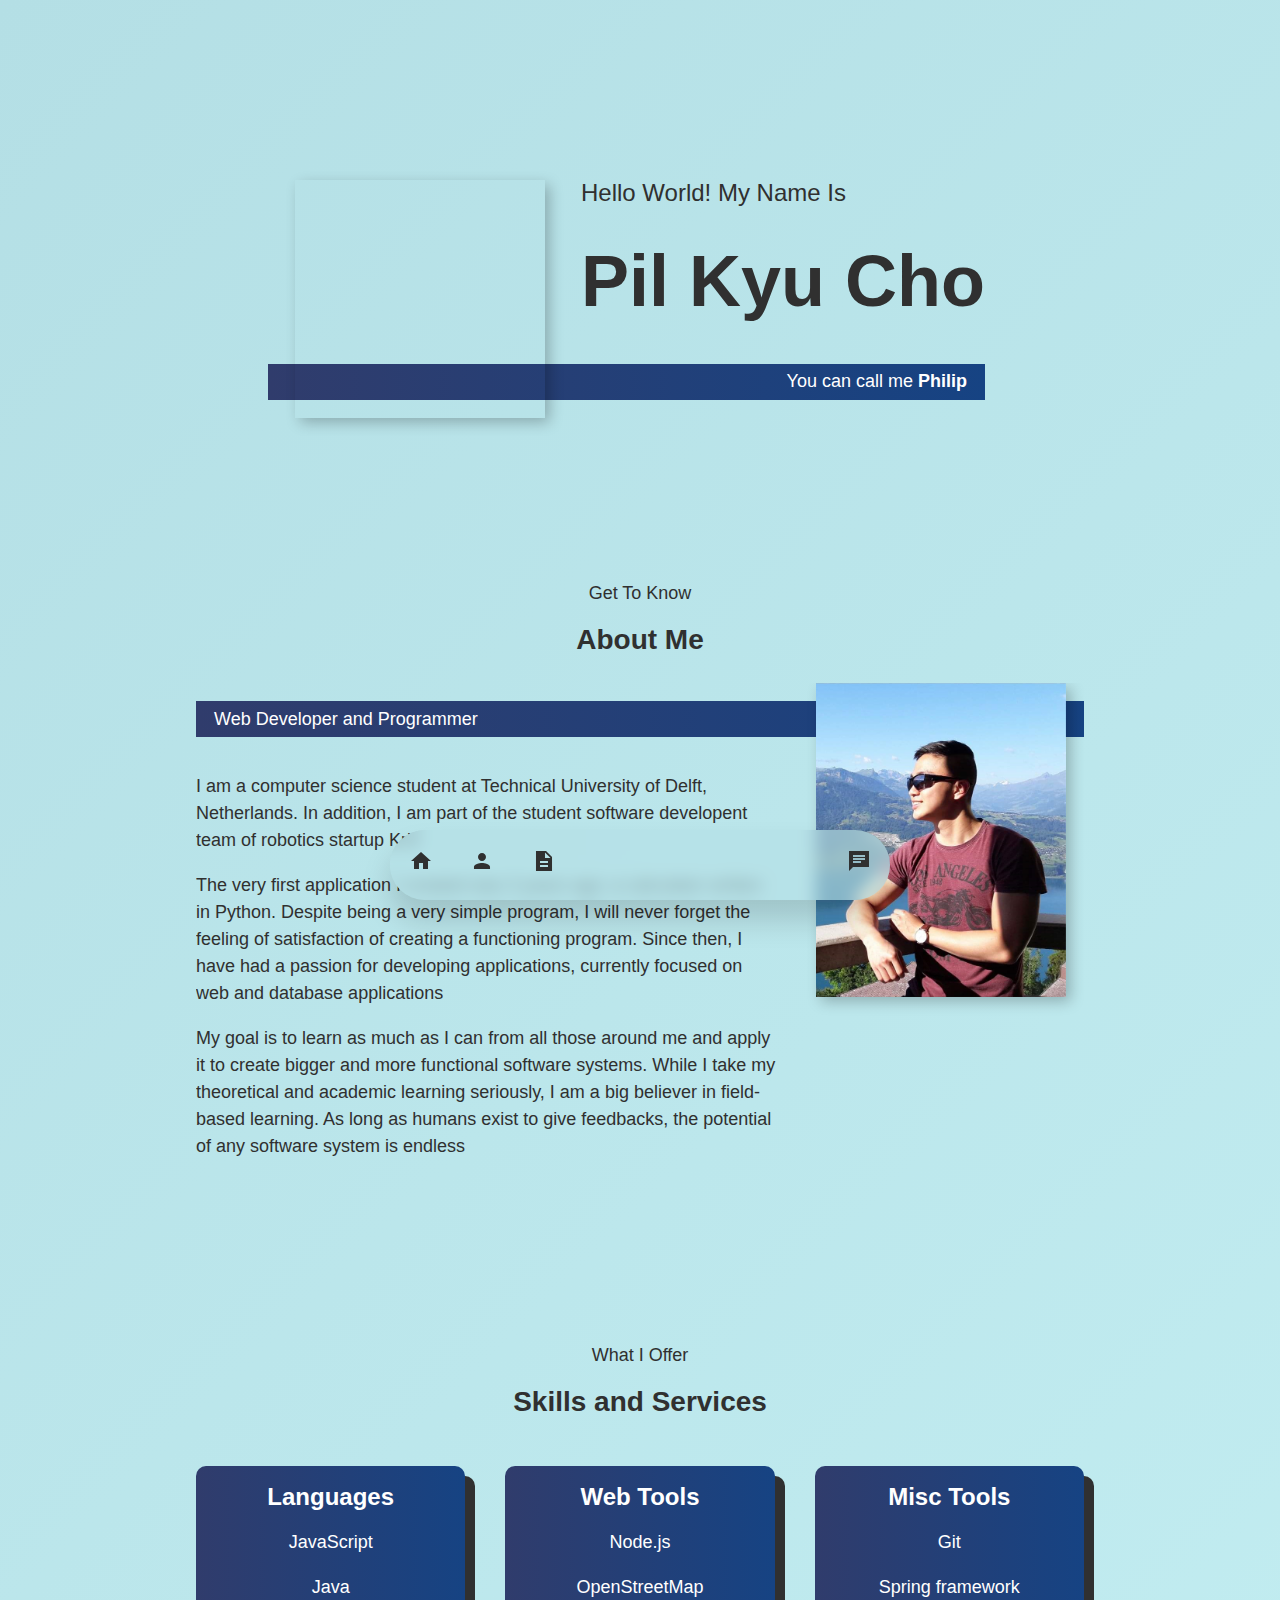
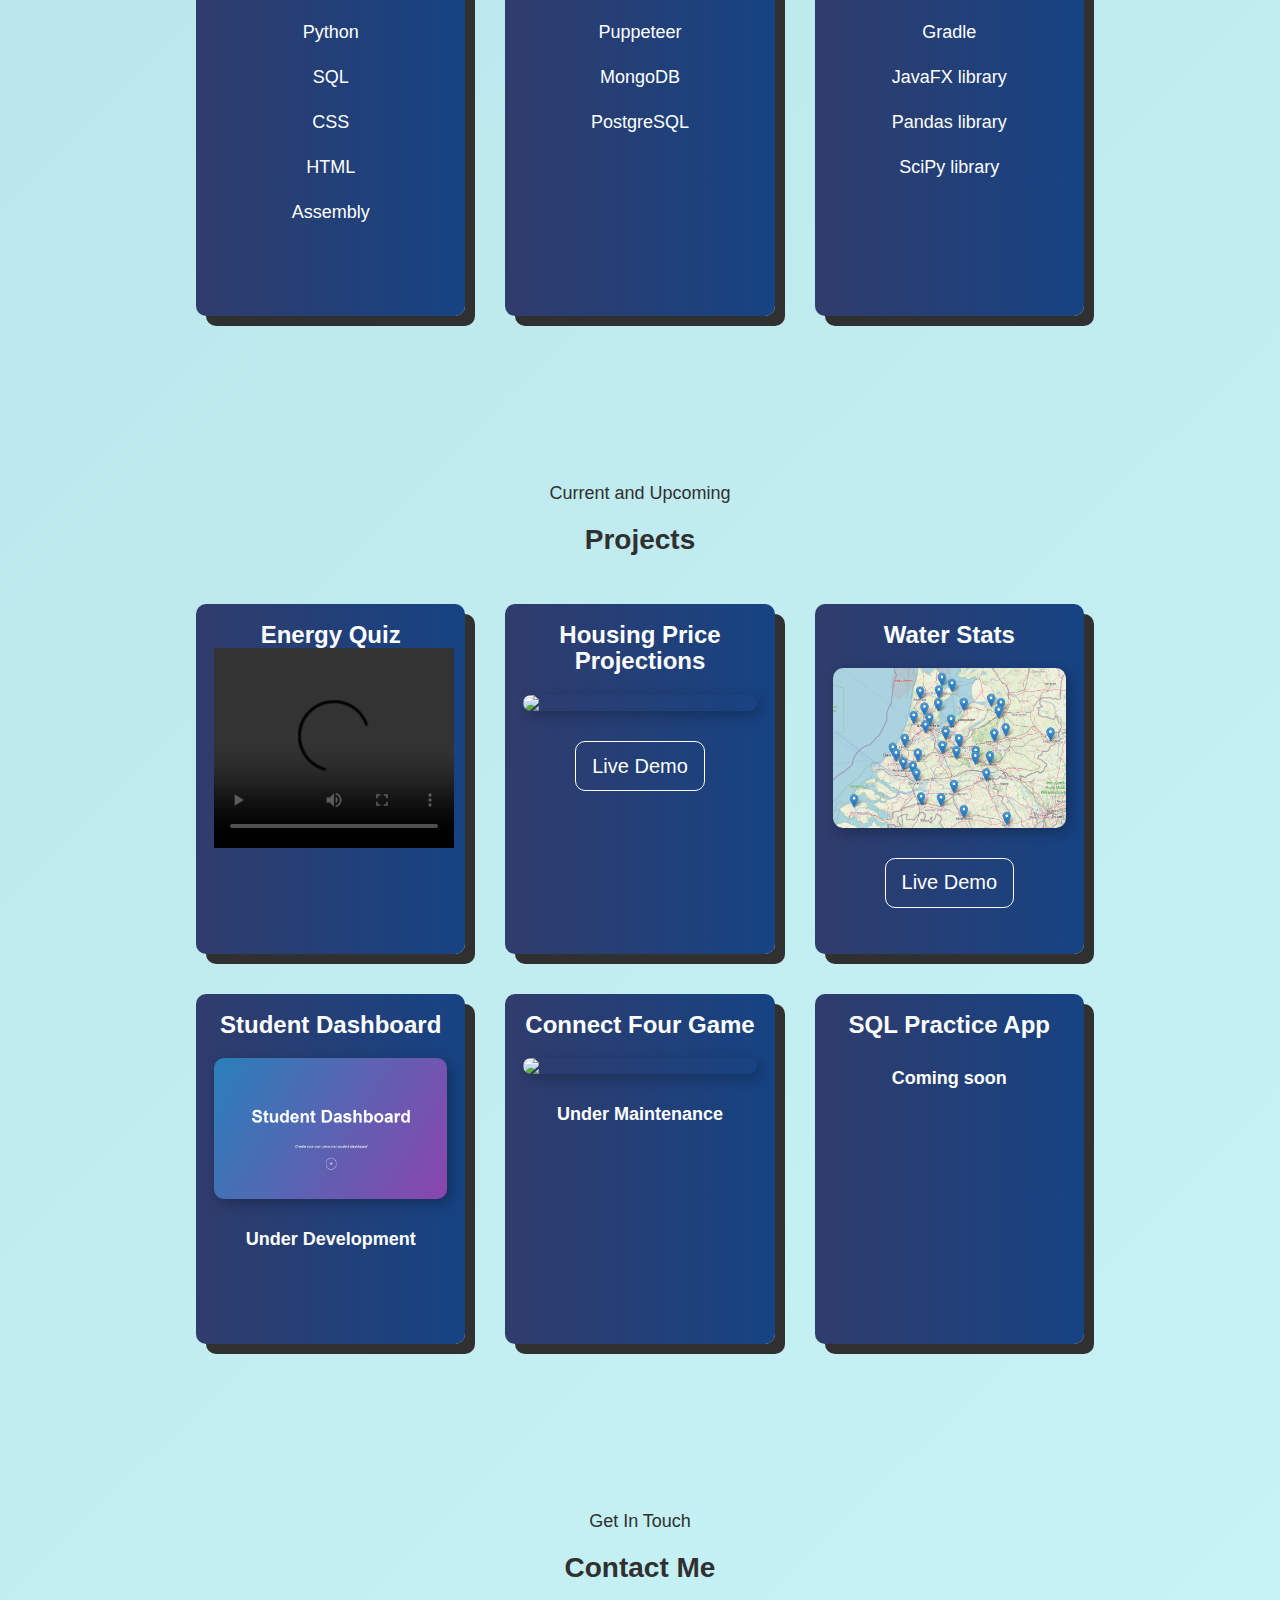
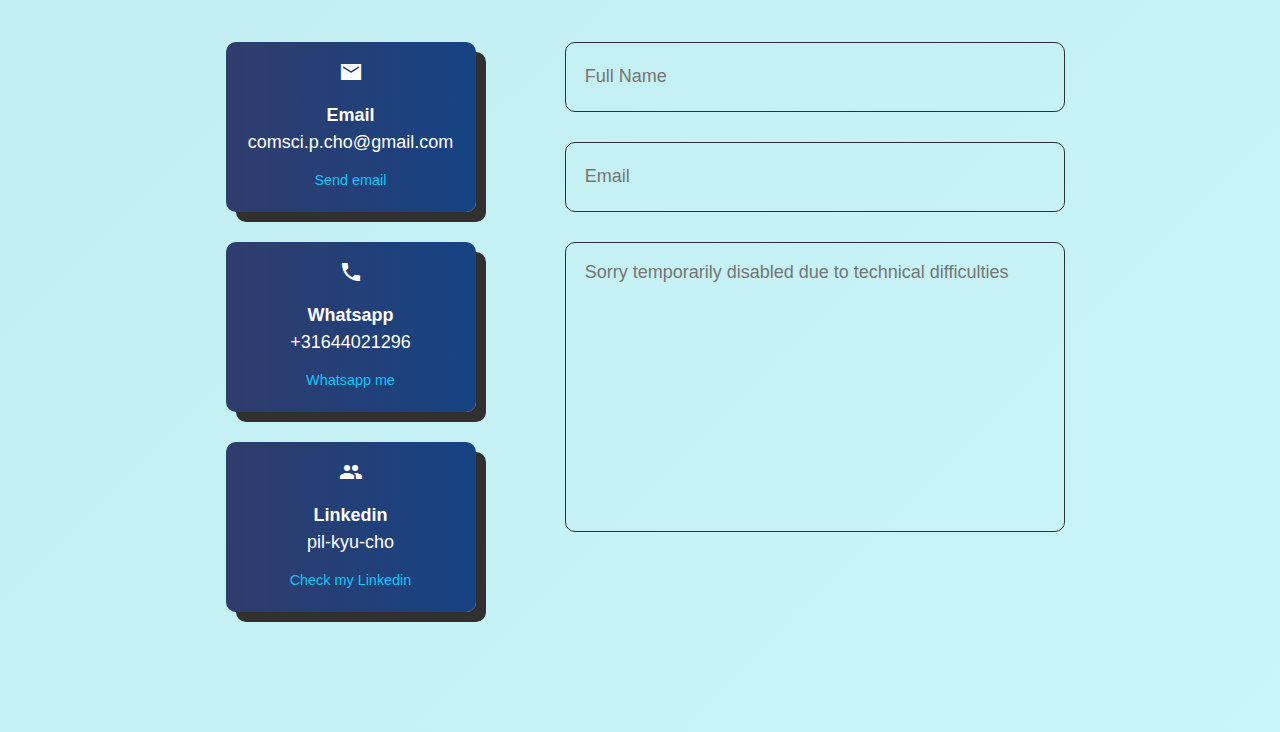
==== commit 5bc901c0: "update project card section" ====
--- a/index.html
+++ b/index.html
@@ -54,25 +54,25 @@
                 <p>Assembly</p>
             </div>
 
-            <!-- Tools -->
+            <!-- Web Tools -->
             <div class="card">
-                <h3>Tools</h3>
+                <h3>Web Tools</h3>
                 <p>Node.js</p>
-                <p>Spring framework</p>
-                <p>Git</p>
-                <p>Pandas library</p>
+                <p>OpenStreetMap</p>
+                <p>Puppeteer</p>                
                 <p>MongoDB</p>
                 <p>PostgreSQL</p>
+            </div>
+
+            <!-- Misc Tools -->
+            <div class="card">
+                <h3>Misc Tools</h3>
+                <p>Git</p>
+                <p>Spring framework</p>
                 <p>Gradle</p>
                 <P>JavaFX library</P>
-            </div>
-
-            <!-- Services -->
-            <div class="card">
-                <h3>Services</h3>
-                <p>Web developing</p>
-                <p>Back end developing</p>
-                <p>Data Analaysis</p>
+                <p>Pandas library</p>
+                <p>SciPy library</p>
             </div>
         </div>
     </section>
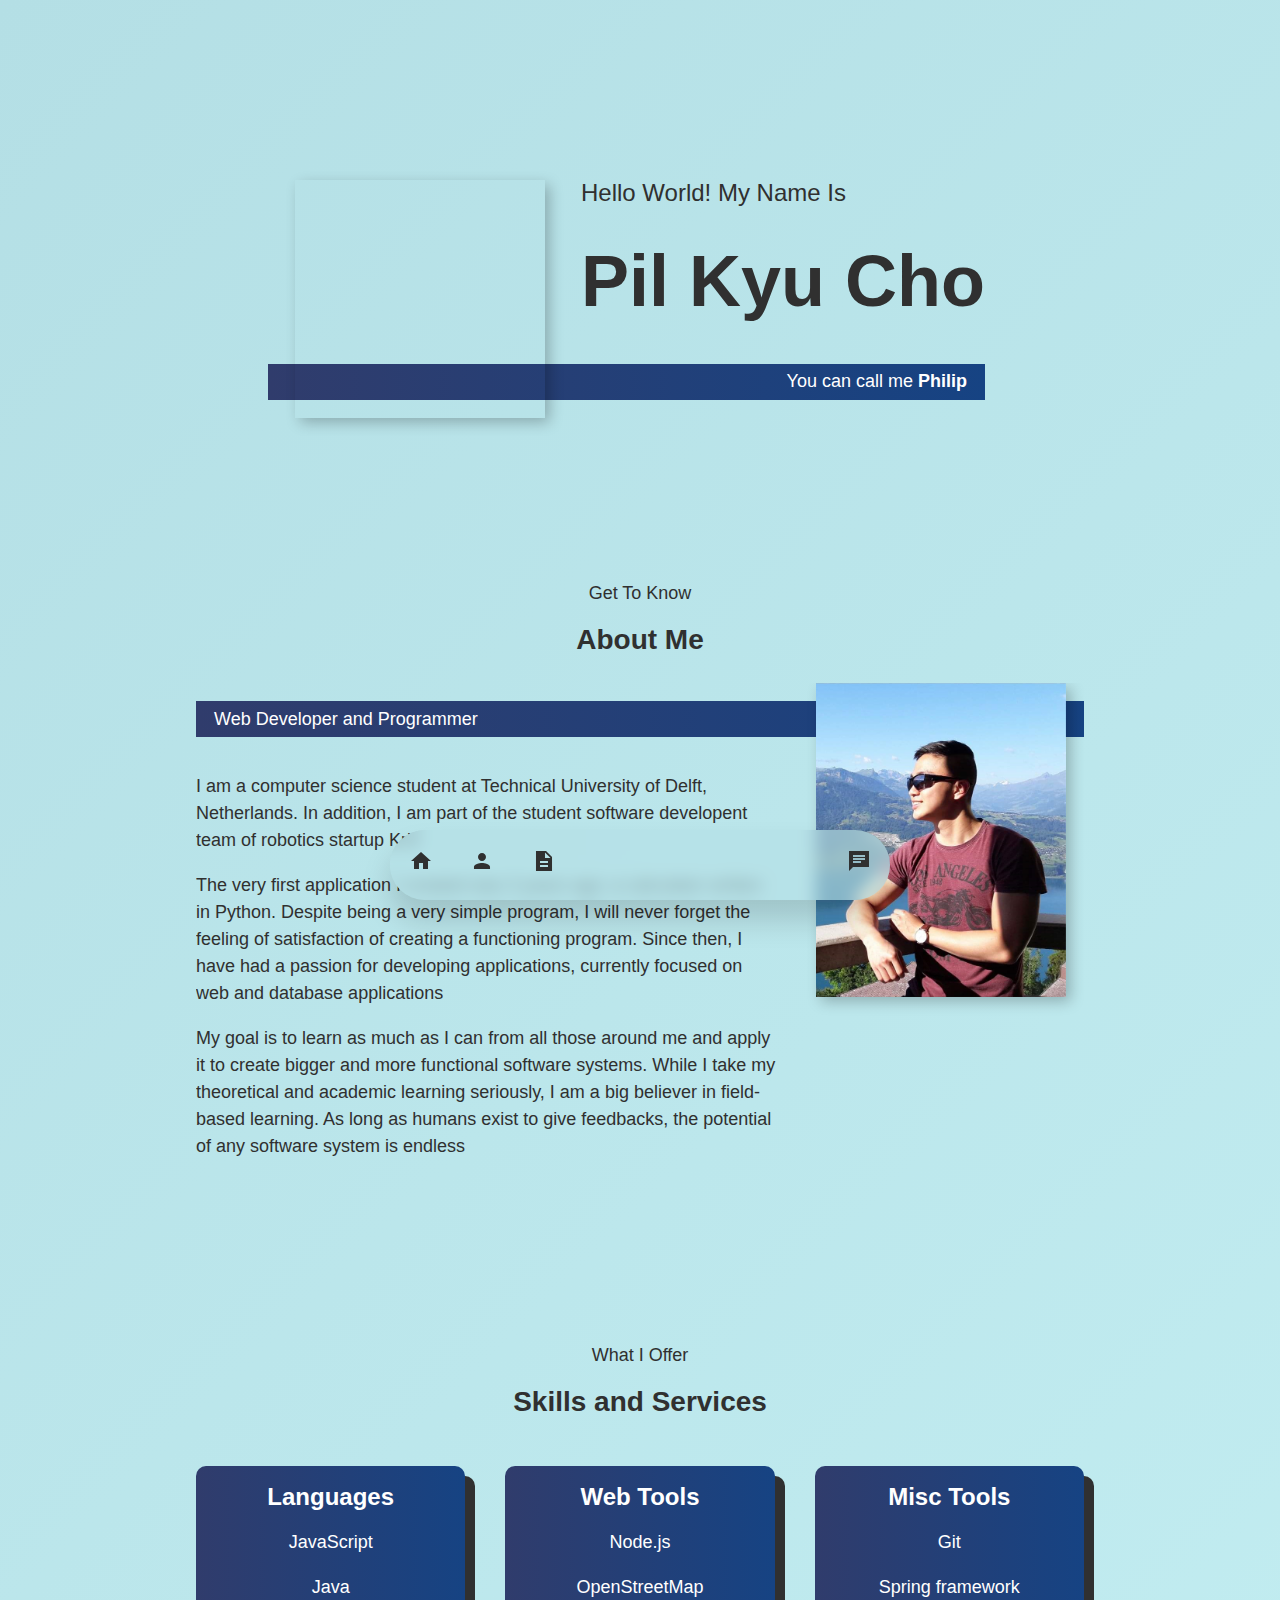
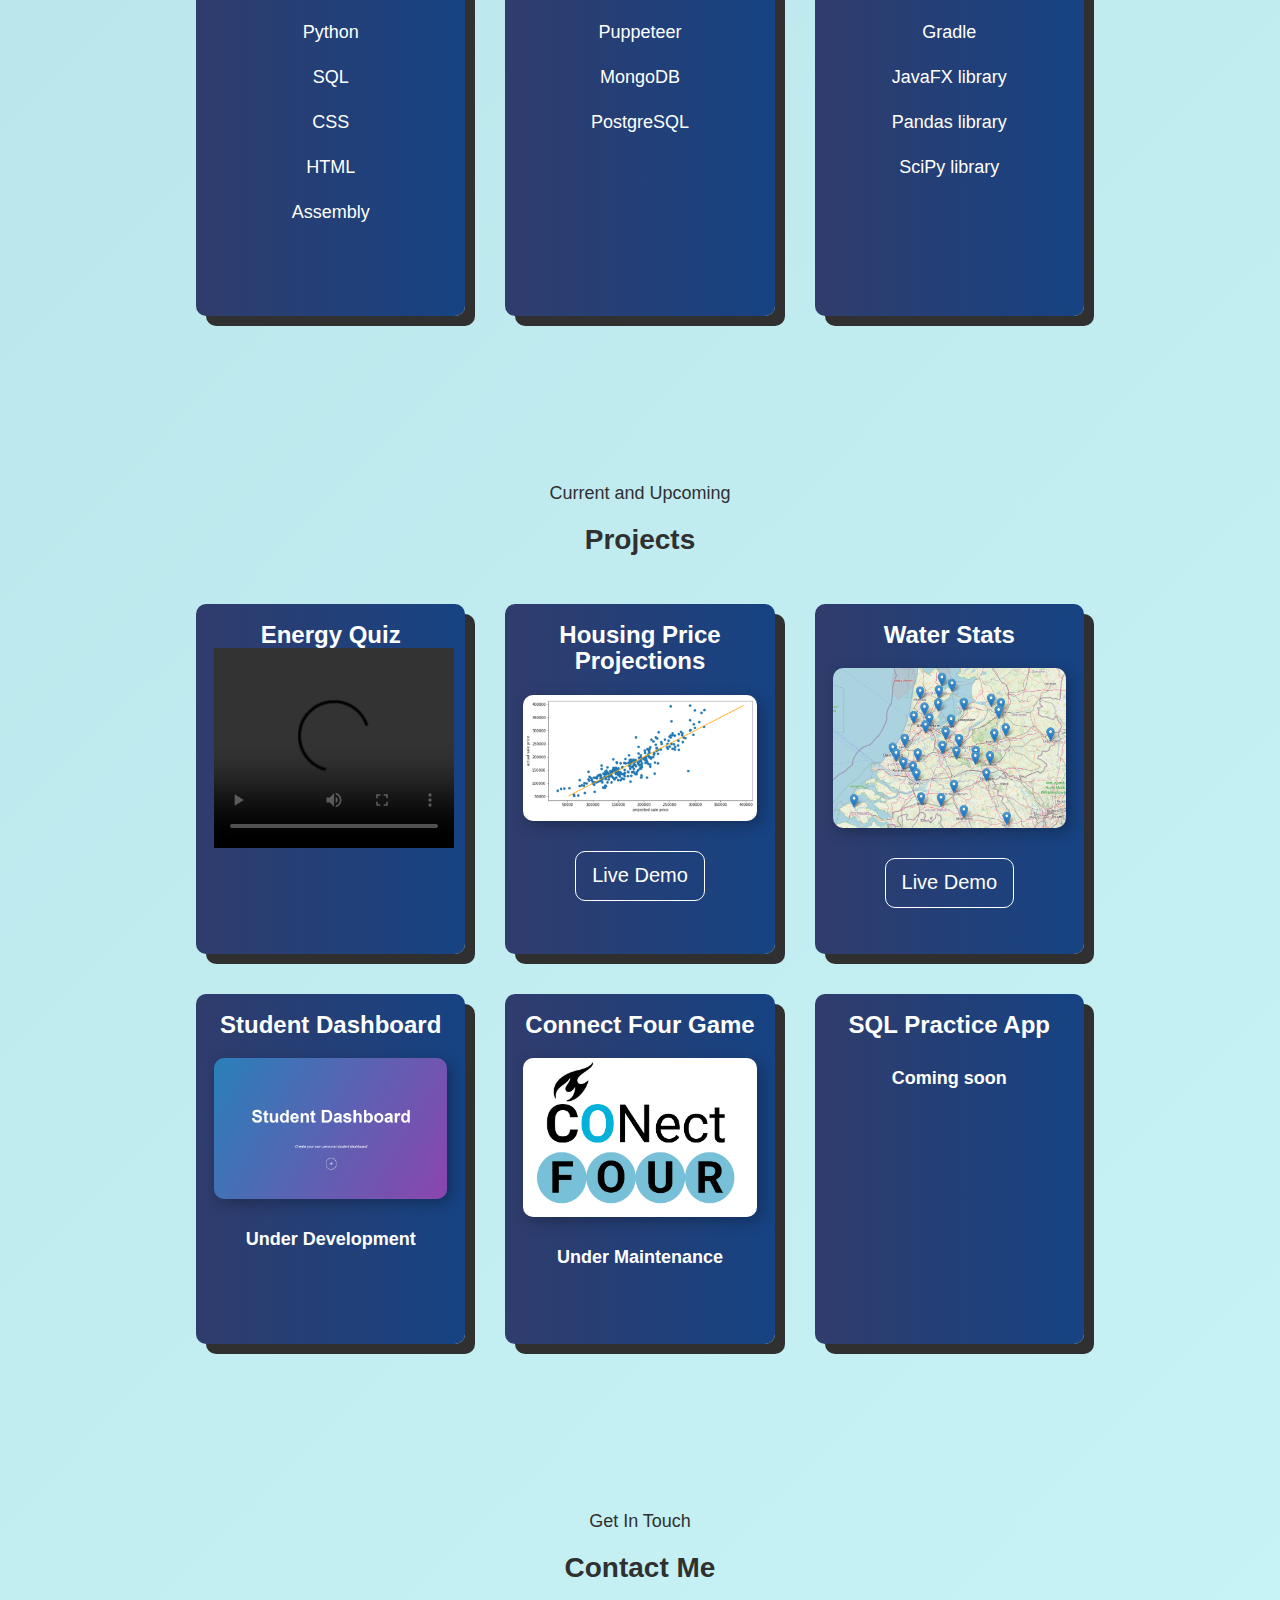
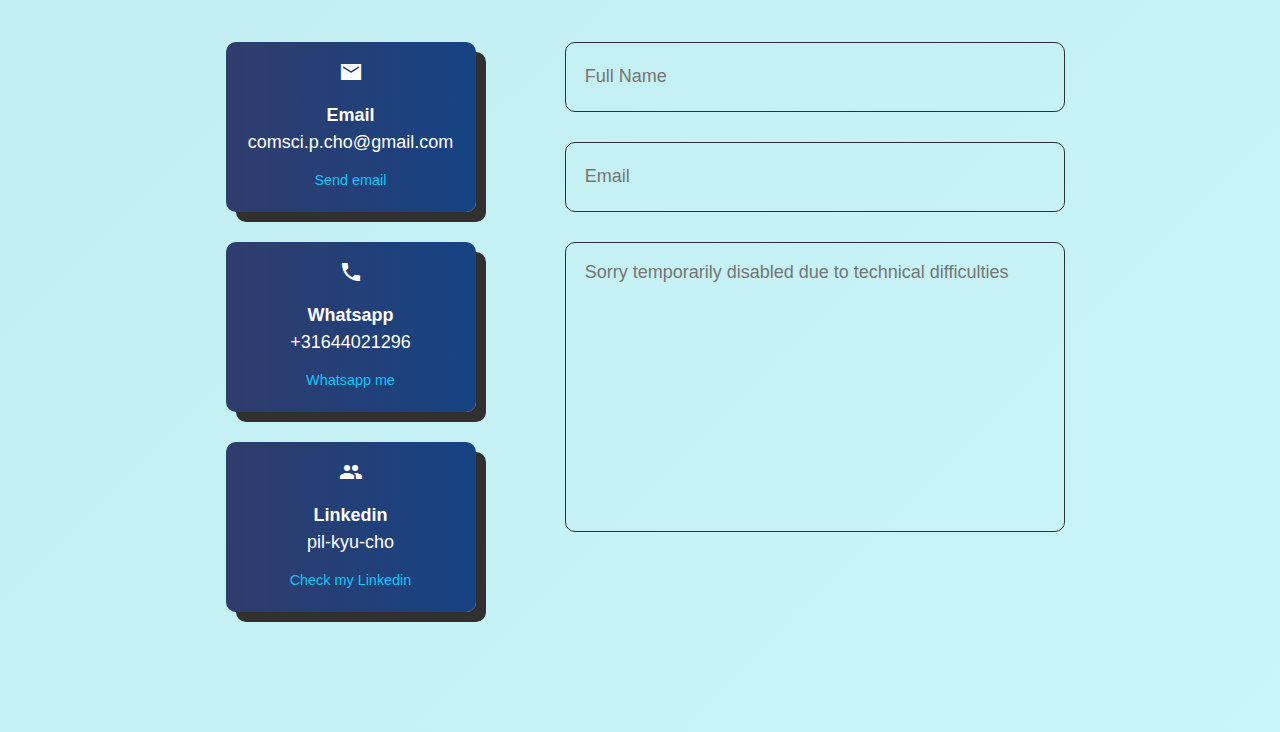
==== commit 8ee40f89: "change image titles" ====
--- a/index.html
+++ b/index.html
@@ -93,7 +93,7 @@
             <!-- project item #2 -->
             <div class="project_card">
                 <h3>Housing Price Projections</h3>
-                <img src="images/housing_price_projection.png">
+                <img src="images/housing-price-projection.png">
                 <a href="https://github.com/tetra-code/house_price_projection"><button>Live Demo</button></a>
             </div>
 
@@ -117,7 +117,7 @@
             <!-- project item #5 -->
             <div class="project_card">
                 <h3>Connect Four Game</h3>
-                <img src="images/connect_four.png">
+                <img src="images/connect-four.png">
                 <br>
                 <div><strong>Under Maintenance</strong></div>
                 <!-- <a href=""><button>Live Demo</button></a> -->
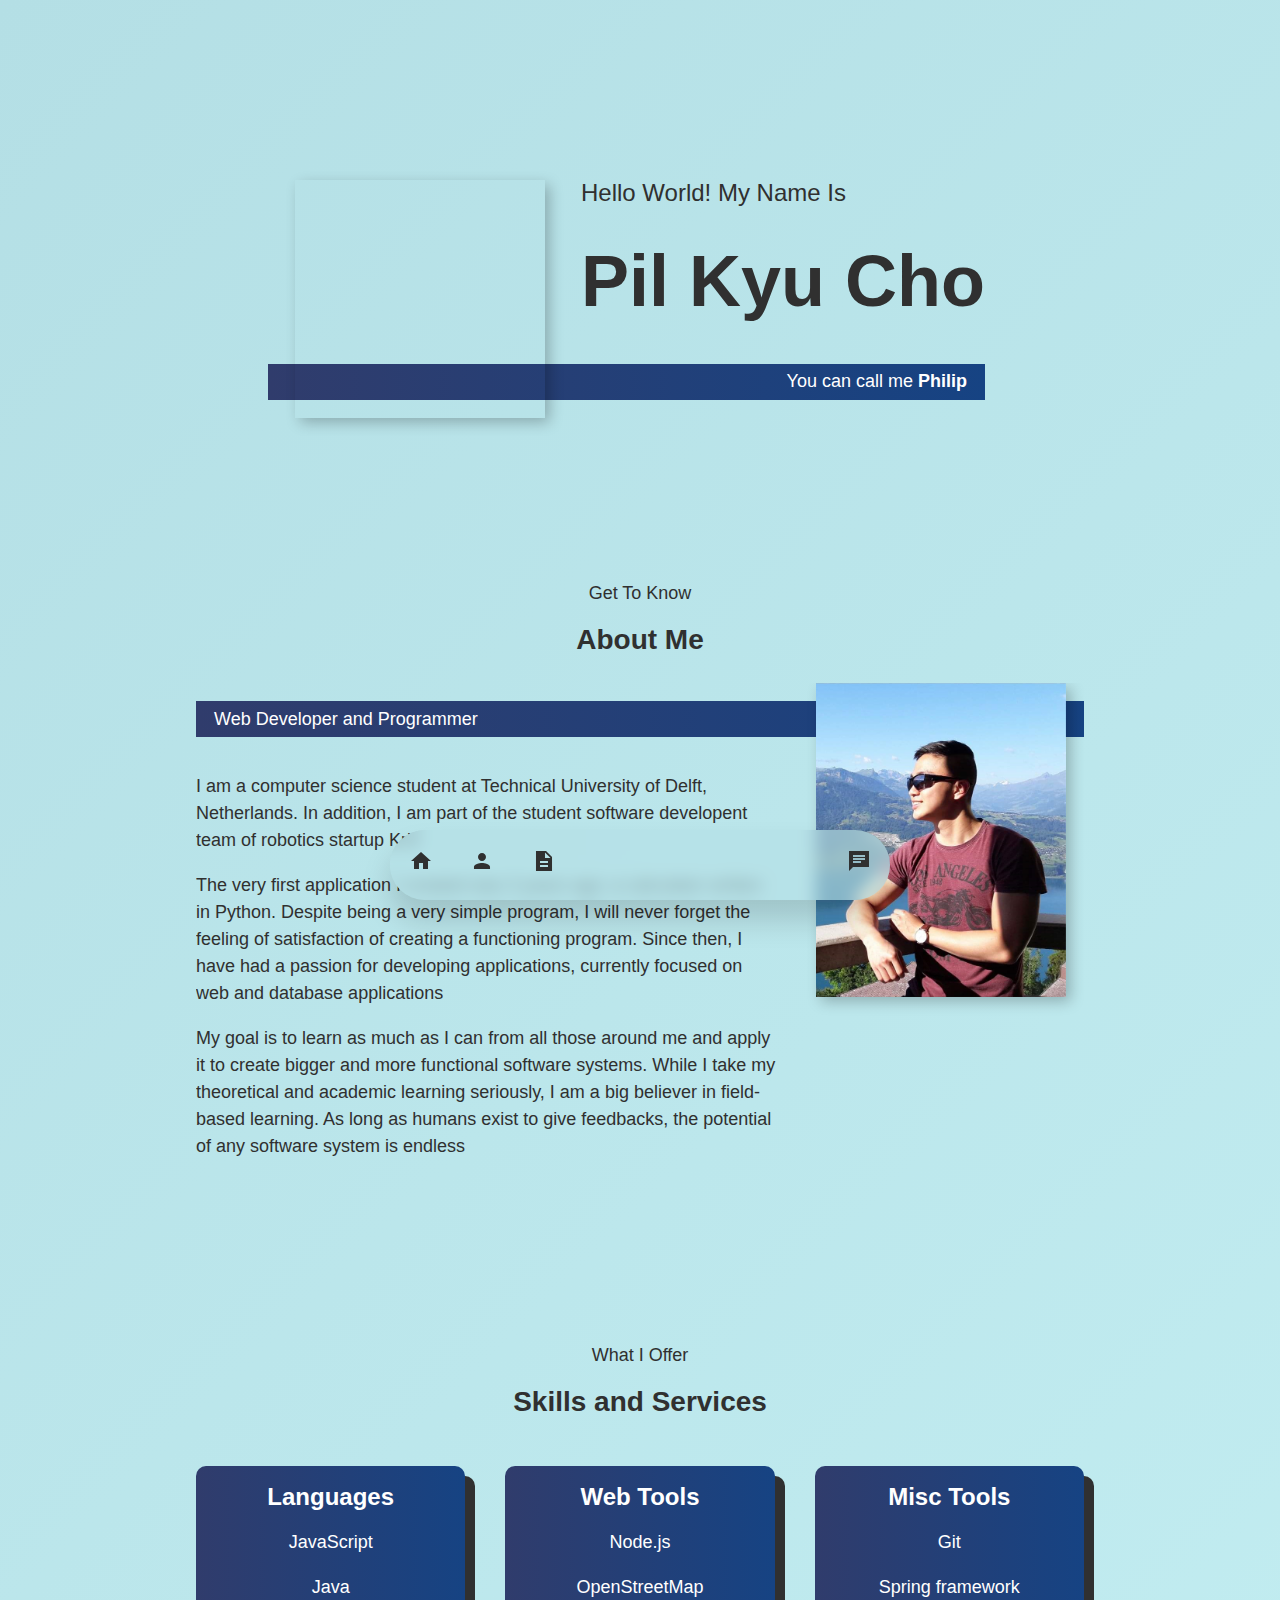
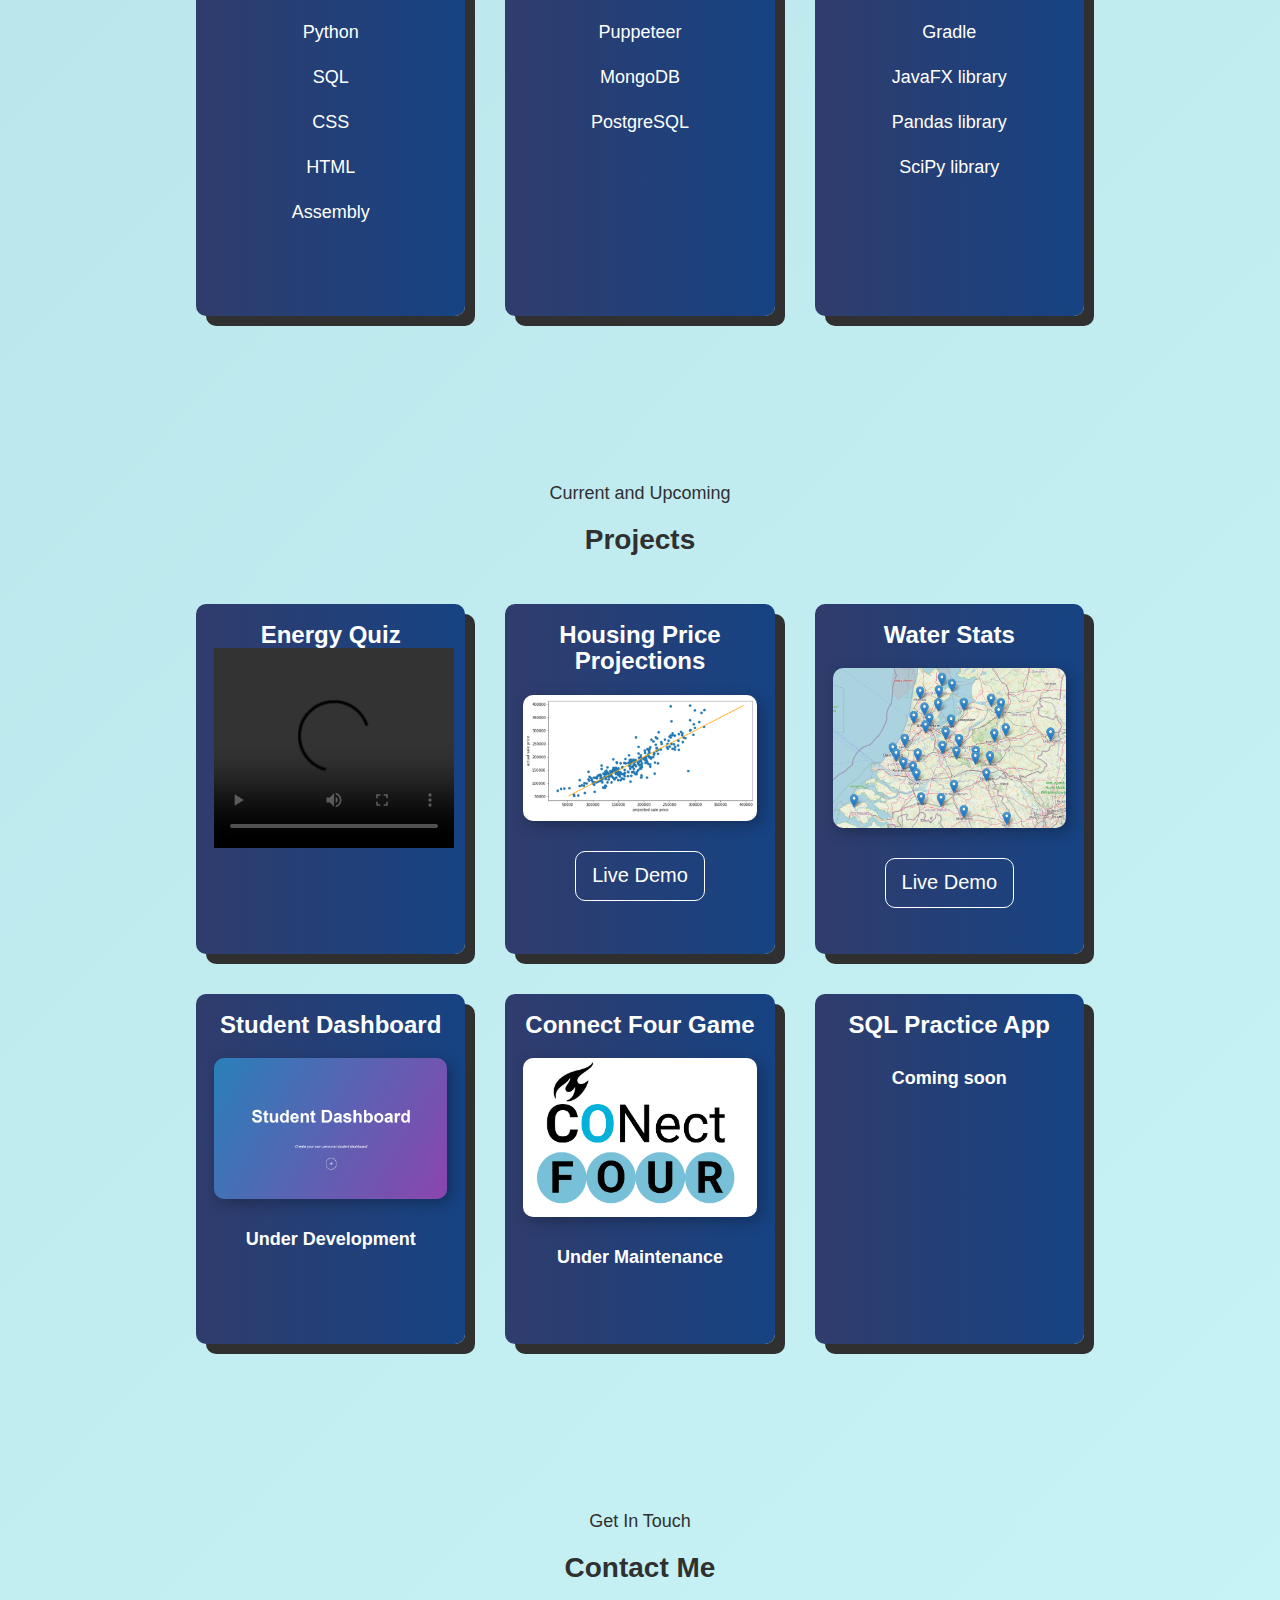
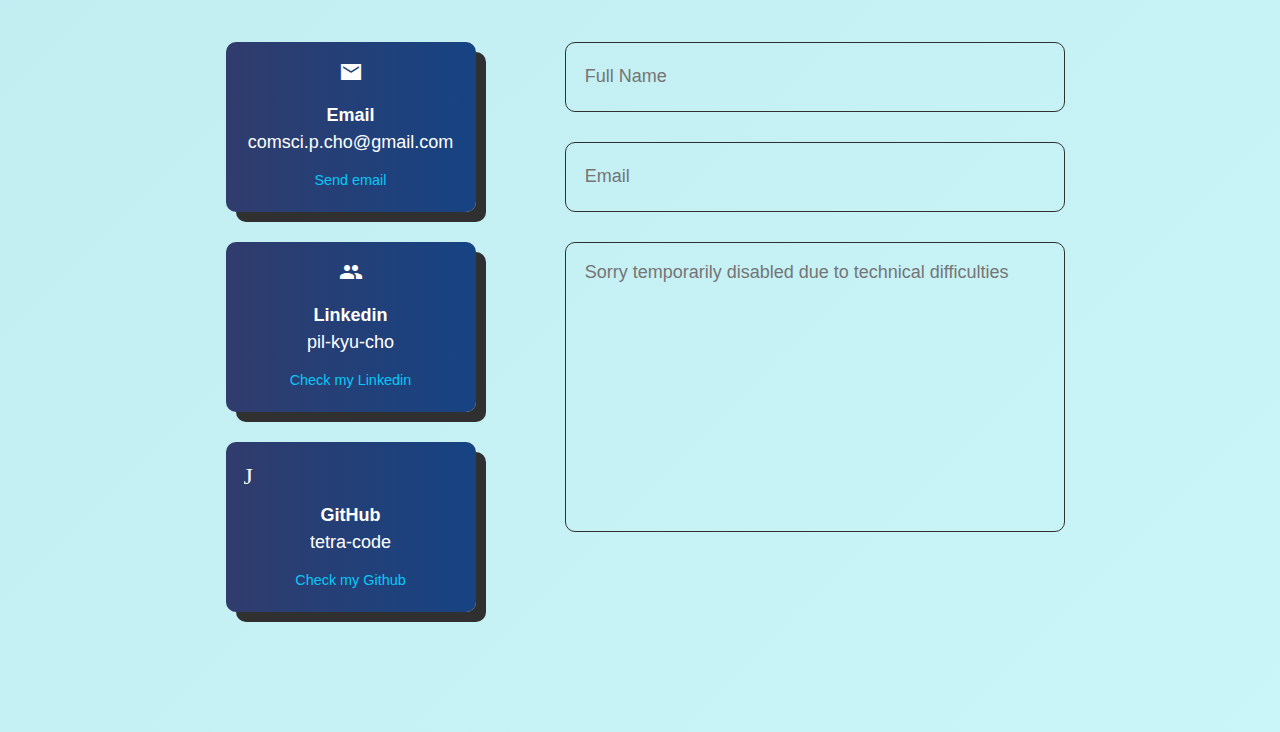
==== commit 3fd55244: "change contact section" ====
--- a/index.html
+++ b/index.html
@@ -147,14 +147,6 @@
                     <a href="mailto:comsci.p.cho@gmail.com">Send email</a>
                 </div>
 
-                <!-- Whatsapp -->
-                <div class="contact_card">
-                    <span class="material-icons-sharp">call</span>
-                    <div><strong>Whatsapp</strong></div>
-                    <div class="detail">+31644021296</div>
-                    <a href="https://wa.me/31644021296">Whatsapp me</a>
-                </div>
-
                 <!-- Linkedin -->
                 <div class="contact_card">
                     <span class="material-icons-sharp">group</span>
@@ -162,7 +154,16 @@
                     <div class="detail">pil-kyu-cho</div>
                     <a href="https://www.linkedin.com/in/pil-kyu-cho/">Check my Linkedin</a>
                 </div>
-            </div>
+
+                <!-- Whatsapp -->
+                <div class="contact_card">
+                    <span class="material-icons-sharp">Javascript</span>
+                    <div><strong>GitHub</strong></div>
+                    <div class="detail">tetra-code</div>
+                    <a href="https://github.com/tetra-code">Check my Github</a>
+                </div>
+            </div>
+
 
             <!-- Message form -->
             <form onsubmit="sendEmail(); reset(); return false;">
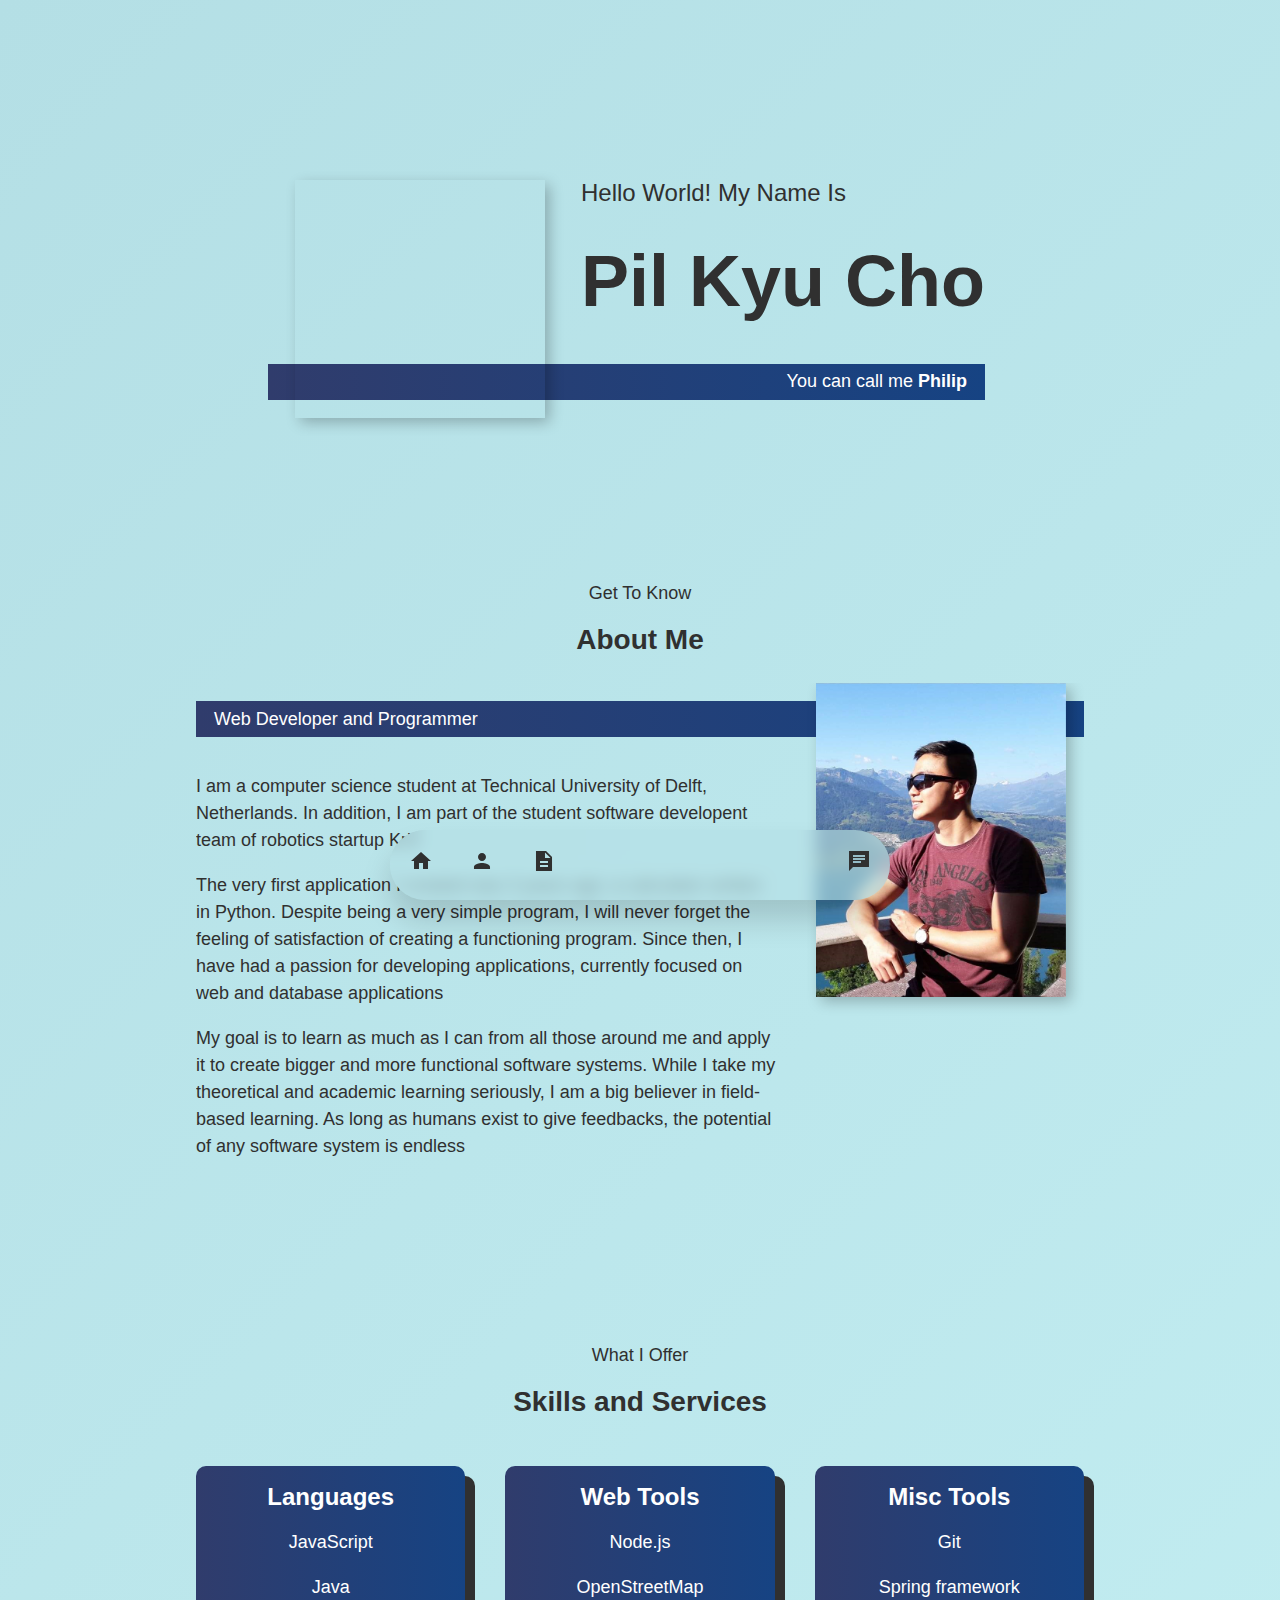
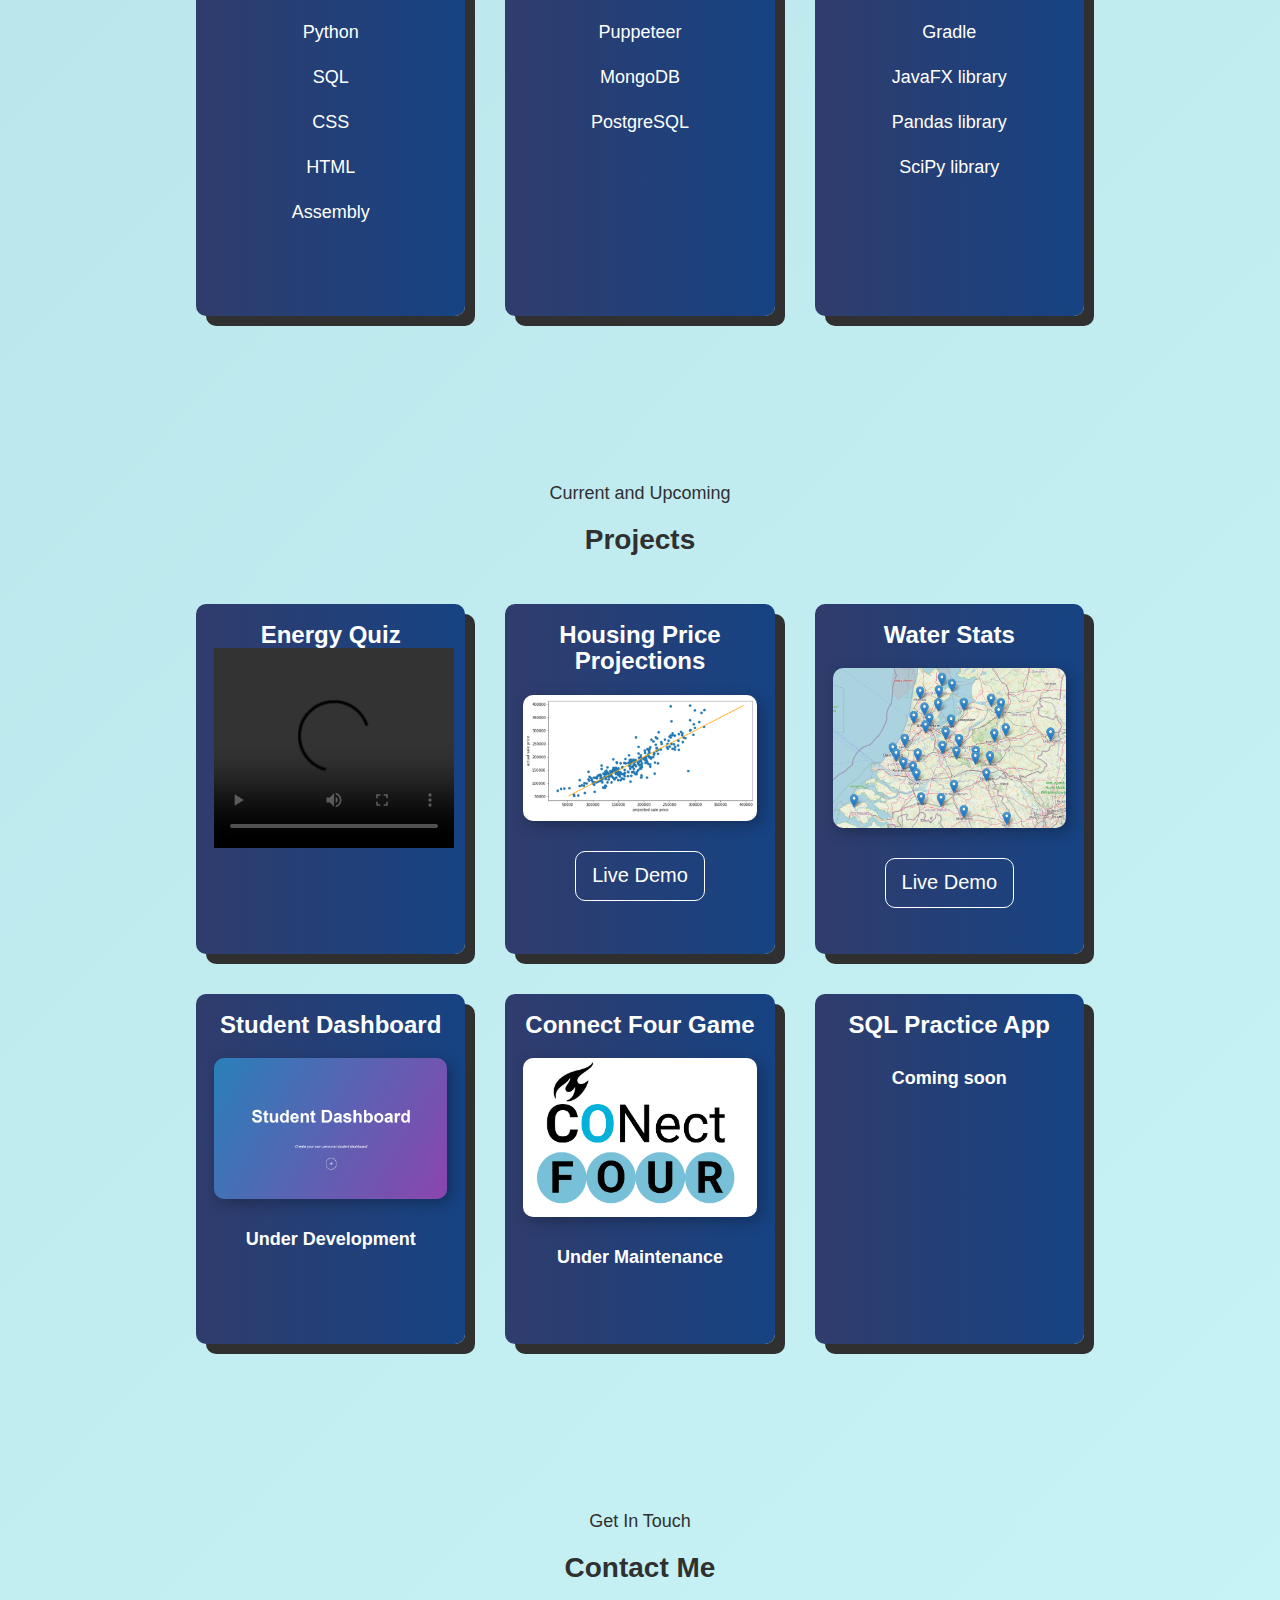
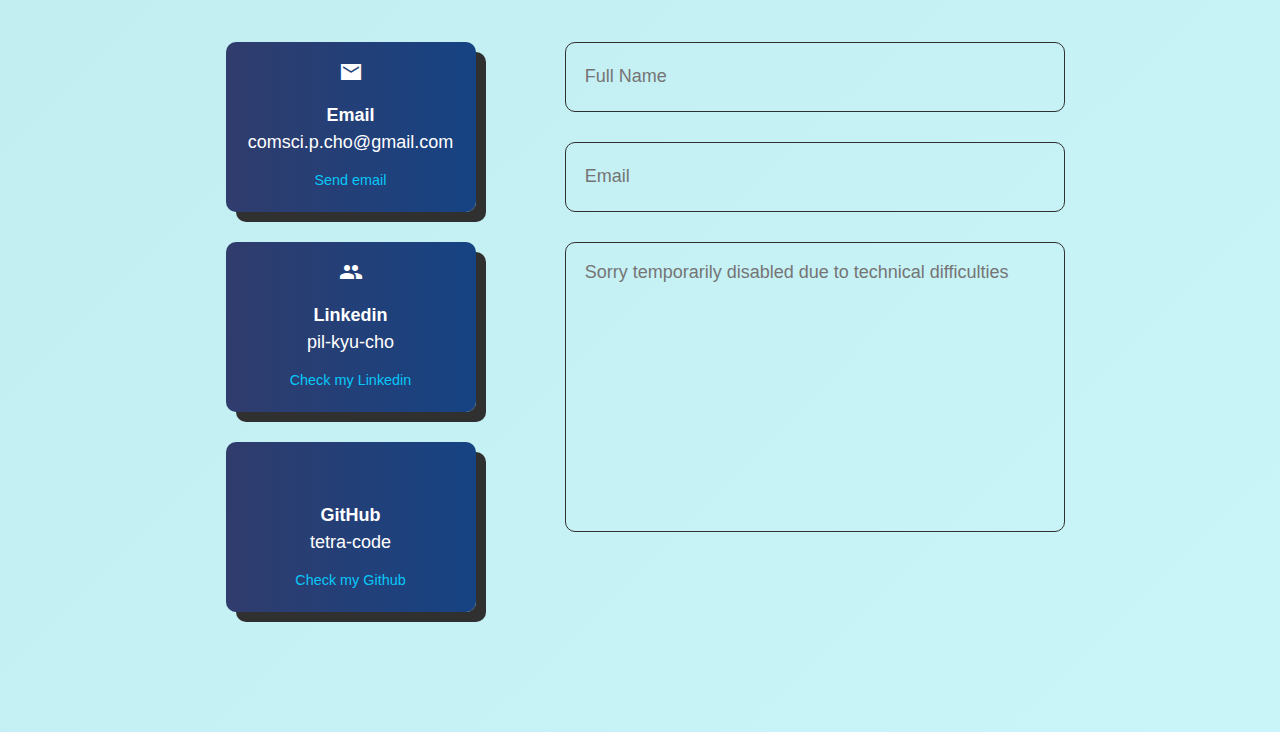
==== commit 616b3718: "fix icon typo" ====
--- a/index.html
+++ b/index.html
@@ -157,13 +157,12 @@
 
                 <!-- Whatsapp -->
                 <div class="contact_card">
-                    <span class="material-icons-sharp">Javascript</span>
+                    <span class="material-icons-sharp">javascript</span>
                     <div><strong>GitHub</strong></div>
                     <div class="detail">tetra-code</div>
                     <a href="https://github.com/tetra-code">Check my Github</a>
                 </div>
             </div>
-
 
             <!-- Message form -->
             <form onsubmit="sendEmail(); reset(); return false;">
